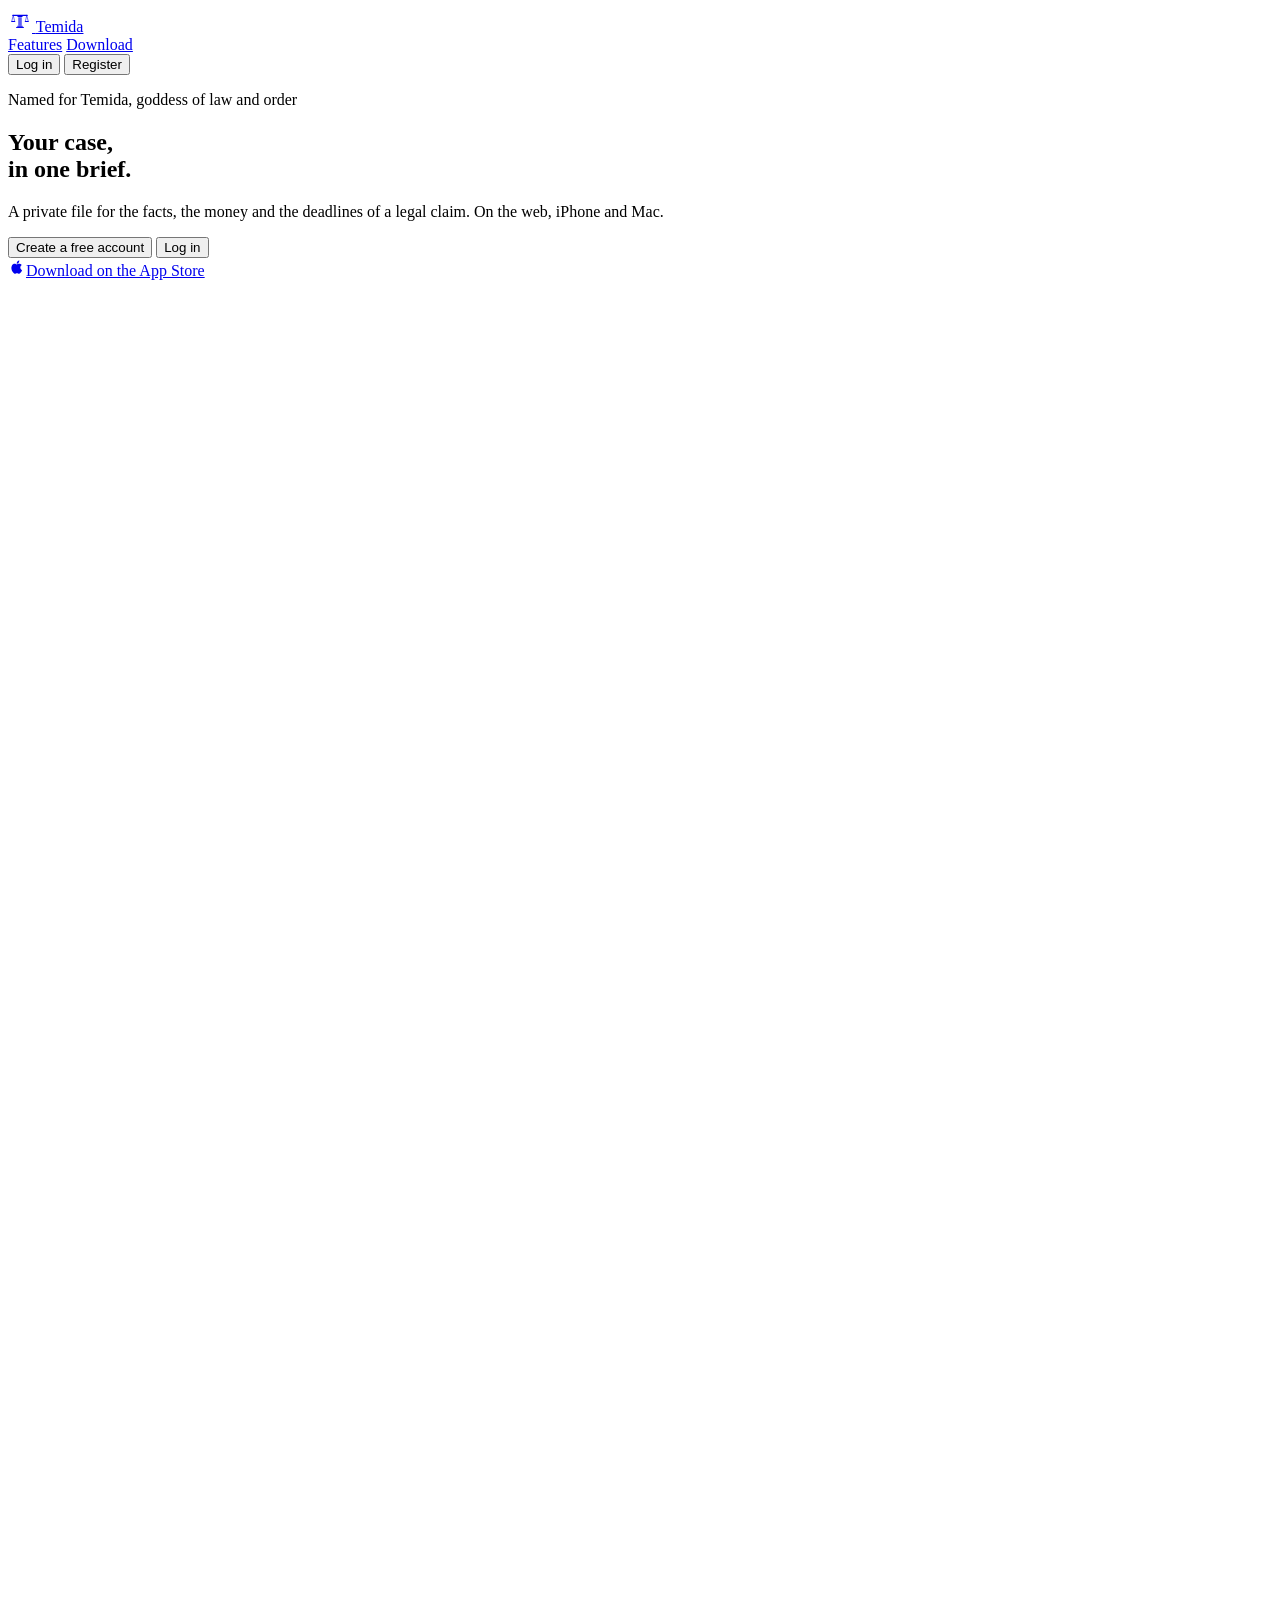
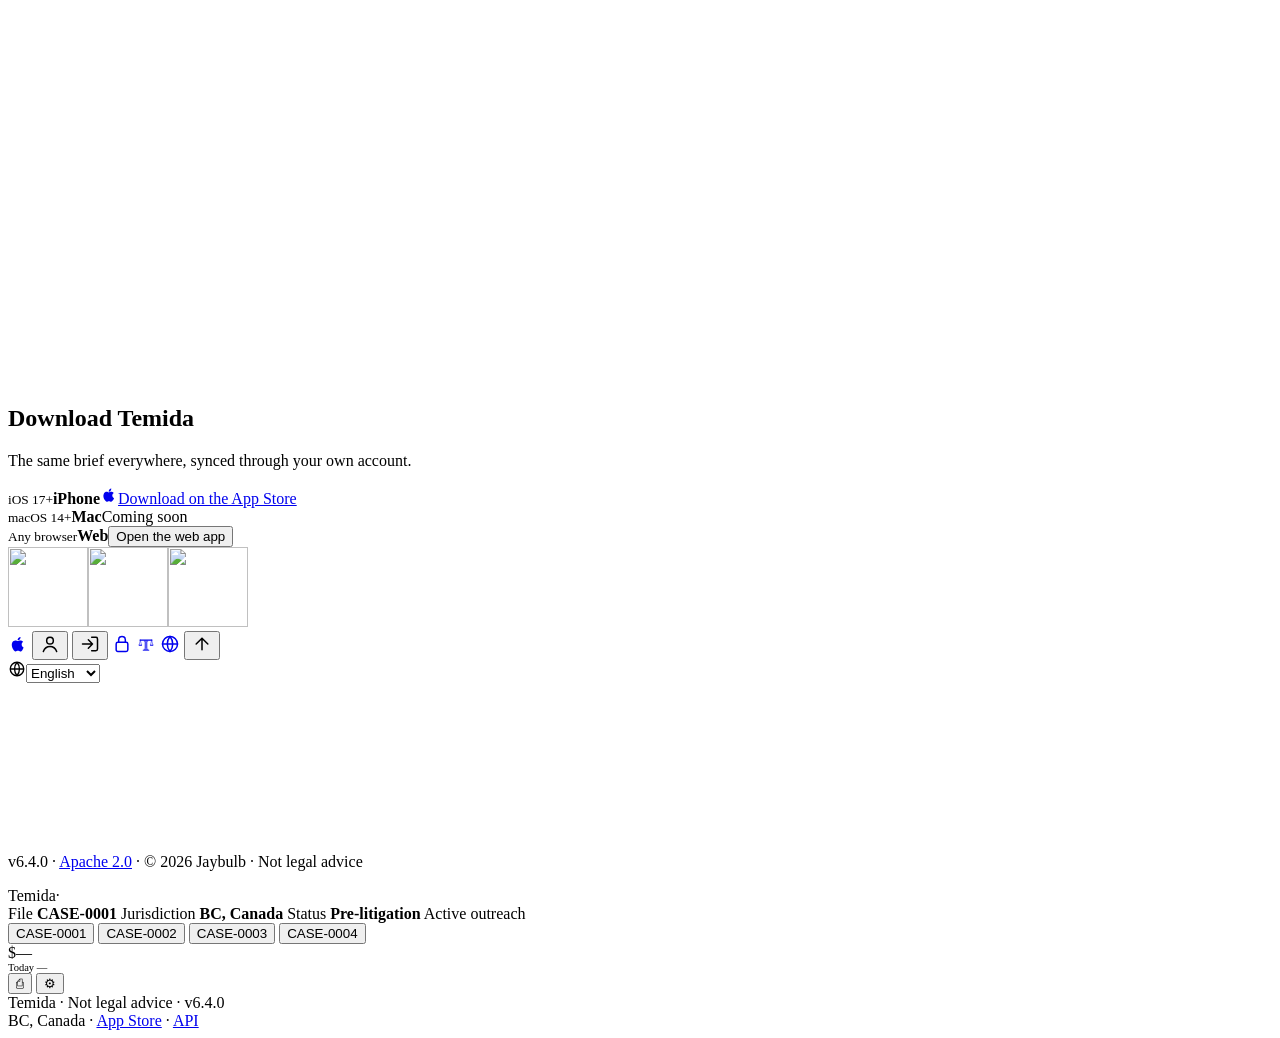
==== web/index.html @ ba4ac6e7 "v11: search the open case on web, iPhone and Mac Co-Authored-By: Claude Opus 5.5 <noreply@anthropic." ====
<!DOCTYPE html>
<html lang="en">
<head>
<script>document.documentElement.classList.add('js')</script>
<meta charset="UTF-8">
<base href="/">
<meta name="viewport" content="width=device-width, initial-scale=1.0, viewport-fit=cover">
  <meta name="apple-itunes-app" content="app-id=6787857503">
<title>Temida, your case in order</title>
<meta name="description" content="Build and defend legal cases with clarity. Track evidence, deadlines, damages, and strategy in one place.">
<link rel="stylesheet" href="tokens.css?v=4">
<link rel="stylesheet" href="style.css?v=83">
<link rel="manifest" href="manifest.json">
<link rel="apple-touch-icon" href="icon.svg">
<link rel="icon" type="image/svg+xml" href="favicon.svg">
    <meta property="og:type" content="website">
    <meta property="og:site_name" content="Temida">
    <meta property="og:title" content="Temida, your case in order">
    <meta property="og:description" content="Build and defend legal cases with clarity. Track evidence, deadlines, damages, and strategy in one place.">
    <meta property="og:url" content="https://temida.jaybulb.com">
    <meta property="og:image" content="https://temida.jaybulb.com/og.png">
    <meta name="twitter:card" content="summary_large_image">
    <meta name="twitter:title" content="Temida, your case in order">
    <meta name="twitter:description" content="Build and defend legal cases with clarity. Track evidence, deadlines, damages, and strategy in one place.">
    <meta name="twitter:image" content="https://temida.jaybulb.com/og.png">
  <style>
  @media (prefers-reduced-motion: no-preference) {
    html.js .reveal { opacity: 0; transform: translateY(20px); transition: opacity .6s ease-out, transform .6s ease-out; }
    html.js .reveal.in-view { opacity: 1; transform: translateY(0); }
  }
  </style>
  </head>
<body data-accent="red" data-activecase="rcmp">
<script>document.body.dataset.theme = window.matchMedia('(prefers-color-scheme: light)').matches ? 'white' : 'dark';</script>

<!-- Splash: only for a returning session, so the landing never flashes before the brief. auth.js fades it. -->
<div class="splash" id="splash" hidden aria-hidden="true"><div class="splash-mark"></div><span>Temida</span></div>
<script>try { if (localStorage.getItem('spark.session')) document.getElementById('splash').hidden = false; } catch (e) {}</script>


<div class="auth-overlay" id="authOverlay">

  <header class="lp-nav" aria-label="Site">
    <a class="lp-logo" href="./" aria-label="Temida home">
      <svg class="lp-mark" viewBox="0 0 1024 1024" width="24" height="24" aria-hidden="true" color="var(--accent)"><g fill="none" stroke="currentColor" stroke-linecap="round" stroke-linejoin="round"><path stroke-width="56" d="M208 312H816"/><path stroke-width="24" d="M222 312L164 556M222 312L280 556M802 312L744 556M802 312L860 556"/></g><g fill="currentColor"><path d="M404 340H620V384H404Z"/><path d="M448 392H490V752H448Z"/><path d="M491 392H533V752H491Z" opacity="0"/><path d="M500 392H524V752H500Z"/><path d="M534 392H576V752H534Z"/><path d="M396 760H628V800H396Z"/><path d="M348 808H676V852H348Z"/><path d="M128 552H316L290 598H154Z"/><path d="M708 552H896L870 598H734Z"/></g></svg>
      <span>Temida</span>
    </a>
    <nav class="lp-links">
      <a href="#features">Features</a>
      <a href="#download">Download</a>
    </nav>
    <div class="lp-nav-cta">
      <button class="lp-btn lp-btn-ghost" type="button" data-auth="login">Log in</button>
      <button class="lp-btn lp-btn-solid" type="button" data-auth="register">Register</button>
    </div>
  </header>

  <main class="lp-main">
  <section class="lp-hero th-hero">
    <div class="lp-hero-bg" aria-hidden="true"></div>
    <div class="lp-hero-copy">
      <p class="th-kicker">Named for Temida, goddess of law and order</p>
      <h1 class="lp-h1">Your case,<br>in one brief.</h1>
      <p class="lp-lead">A private file for the facts, the money and the deadlines of a legal claim. On the web, iPhone and Mac.</p>
      <div class="lp-cta-row">
        <button class="lp-btn lp-btn-solid lp-btn-lg" type="button" data-auth="register">Create a free account</button>
        <button class="lp-btn lp-btn-ghost lp-btn-lg" type="button" data-auth="login">Log in</button>
      </div>
      <a class="lp-appstore th-badge" href="https://apps.apple.com/app/id6787857503" target="_blank" rel="noopener"><svg width="18" height="18" viewBox="0 0 24 24" aria-hidden="true"><path id="apl" fill="currentColor" d="M16.37 12.74c-.02-2.2 1.8-3.26 1.88-3.31-1.02-1.5-2.62-1.7-3.19-1.72-1.36-.14-2.65.8-3.34.8-.69 0-1.75-.78-2.88-.76-1.48.02-2.85.86-3.61 2.19-1.54 2.67-.39 6.62 1.11 8.79.73 1.06 1.61 2.25 2.75 2.21 1.1-.04 1.52-.71 2.86-.71 1.33 0 1.71.71 2.88.69 1.19-.02 1.94-1.08 2.67-2.15.84-1.23 1.19-2.42 1.21-2.48-.03-.01-2.32-.89-2.34-3.55zM14.18 6.27c.61-.74 1.02-1.76.91-2.78-.88.04-1.94.59-2.57 1.32-.56.65-1.06 1.69-.93 2.69.98.08 1.98-.5 2.59-1.23z"/></svg><span>Download on the App Store</span></a>
    </div>
    <figure class="th-art"><svg viewBox="0 0 2502 2403" role="img" aria-label="Temida, blindfolded, holding the scales and a sword. A 19th-century wood engraving."><use href="temida.svg#art"/></svg></figure>
  </section>

  <section class="lp-section" id="features">
    <div class="lp-sec-head"><h2>Features</h2></div>
    <div class="lp-cards">
      <article class="lp-card"><div class="lp-card-no"><svg class="th-tab-ic" viewBox="0 0 24 24" aria-hidden="true"><path d="M6 3h8l4 4v14H6zM14 3v4h4M9 12h6M9 16h6"/></svg>Case</div><h3>Everything, in order</h3><p>Facts, witnesses, grounds and a journal, in the order you work them.</p></article>
      <article class="lp-card"><div class="lp-card-no"><svg class="th-tab-ic" viewBox="0 0 24 24" aria-hidden="true"><path d="M4 6l1.5 1.5L8 5M4 12l1.5 1.5L8 11M4 18l1.5 1.5L8 17M11 6h9M11 12h9M11 18h9"/></svg>Tasks</div><h3>The next step</h3><p>Open steps first. Send any one to Reminders or Calendar.</p></article>
      <article class="lp-card"><div class="lp-card-no"><svg class="th-tab-ic" viewBox="0 0 24 24" aria-hidden="true"><path d="M5 20V12M12 20V5M19 20v-5M3 20h18"/></svg>Money</div><h3>Your range</h3><p>Low, likely and high, before anyone asks you for a number.</p></article>
      <article class="lp-card"><div class="lp-card-no"><svg class="th-tab-ic" viewBox="0 0 24 24" aria-hidden="true"><path d="M3 7V19h18V9h-9l-2-2zM3 7h7"/></svg>Files</div><h3>Paper, kept</h3><p>Log every letter, notice and receipt, and where the original lives.</p></article>
      <article class="lp-card"><div class="lp-card-no"><svg class="th-tab-ic" viewBox="0 0 24 24" aria-hidden="true"><path d="M7 11V8a5 5 0 0 1 10 0v3M5 11h14v10H5zM12 15v2"/></svg>Private</div><h3>Yours alone</h3><p>Every brief is scoped to your account. No ads, no trackers.</p></article>
    </div>
  </section>

  <section class="th-plats th-dark" id="download">
    <h2>Download Temida</h2>
    <p>The same brief everywhere, synced through your own account.</p>
    <div class="th-plat-row">
      <div><small>iOS 17+</small><b>iPhone</b><a class="lp-appstore th-badge" href="https://apps.apple.com/app/id6787857503" target="_blank" rel="noopener"><svg width="18" height="18" viewBox="0 0 24 24" aria-hidden="true"><use href="#apl"/></svg><span>Download on the App Store</span></a></div>
      <div><small>macOS 14+</small><b>Mac</b><span class="lp-btn lp-btn-ghost">Coming soon</span></div>
      <div><small>Any browser</small><b>Web</b><button class="lp-btn lp-btn-solid" type="button" data-auth="login">Open the web app</button></div>
    </div>
  </section>

  </main>

  <footer class="lp-foot th-foot" aria-label="Site">
    <div class="th-tiles" aria-hidden="true"><img src="th-head.webp" alt="" width="80" height="80" loading="lazy"><img src="th-scales.webp" alt="" width="80" height="80" loading="lazy"><img src="th-sword.webp" alt="" width="80" height="80" loading="lazy"></div>
    <nav class="th-icons" aria-label="Footer">
      <a href="https://apps.apple.com/app/id6787857503" target="_blank" rel="noopener" title="iPhone app" aria-label="iPhone app"><svg width="20" height="20" viewBox="0 0 24 24" aria-hidden="true"><path fill="currentColor" d="M16.37 12.74c-.02-2.2 1.8-3.26 1.88-3.31-1.02-1.5-2.62-1.7-3.19-1.72-1.36-.14-2.65.8-3.34.8-.69 0-1.75-.78-2.88-.76-1.48.02-2.85.86-3.61 2.19-1.54 2.67-.39 6.62 1.11 8.79.73 1.06 1.61 2.25 2.75 2.21 1.1-.04 1.52-.71 2.86-.71 1.33 0 1.71.71 2.88.69 1.19-.02 1.94-1.08 2.67-2.15.84-1.23 1.19-2.42 1.21-2.48-.03-.01-2.32-.89-2.34-3.55zM14.18 6.27c.61-.74 1.02-1.76.91-2.78-.88.04-1.94.59-2.57 1.32-.56.65-1.06 1.69-.93 2.69.98.08 1.98-.5 2.59-1.23z"/></svg></a>
      <button type="button" data-auth="register" title="Create an account" aria-label="Create an account"><svg width="20" height="20" viewBox="0 0 24 24" fill="none" stroke="currentColor" stroke-width="1.8" stroke-linecap="round" stroke-linejoin="round" aria-hidden="true"><circle cx="12" cy="8" r="4"/><path d="M4 21c1.5-4 4.5-6 8-6s6.5 2 8 6"/></svg></button>
      <button type="button" data-auth="login" title="Log in" aria-label="Log in"><svg width="20" height="20" viewBox="0 0 24 24" fill="none" stroke="currentColor" stroke-width="1.8" stroke-linecap="round" stroke-linejoin="round" aria-hidden="true"><path d="M10 17l5-5-5-5M15 12H3M14 4h5a2 2 0 0 1 2 2v12a2 2 0 0 1-2 2h-5"/></svg></button>
      <a href="privacy.html" title="Privacy" aria-label="Privacy"><svg width="20" height="20" viewBox="0 0 24 24" fill="none" stroke="currentColor" stroke-width="1.8" stroke-linecap="round" stroke-linejoin="round" aria-hidden="true"><rect x="5" y="10" width="14" height="11" rx="2"/><path d="M8 10V7a4 4 0 0 1 8 0v3"/></svg></a>
      <a href="brand/" title="Brand kit" aria-label="Brand kit"><svg viewBox="0 0 1024 1024" width="20" height="20" aria-hidden="true"><g fill="none" stroke="currentColor" stroke-linecap="round" stroke-linejoin="round"><path stroke-width="56" d="M208 312H816"/><path stroke-width="24" d="M222 312L164 556M222 312L280 556M802 312L744 556M802 312L860 556"/></g><g fill="currentColor"><path d="M404 340H620V384H404Z"/><path d="M448 392H490V752H448Z"/><path d="M491 392H533V752H491Z" opacity="0"/><path d="M500 392H524V752H500Z"/><path d="M534 392H576V752H534Z"/><path d="M396 760H628V800H396Z"/><path d="M348 808H676V852H348Z"/><path d="M128 552H316L290 598H154Z"/><path d="M708 552H896L870 598H734Z"/></g></svg></a>
      <a href="https://jaybulb.com" title="Portfolio" aria-label="Portfolio"><svg width="20" height="20" viewBox="0 0 24 24" fill="none" stroke="currentColor" stroke-width="1.8" stroke-linecap="round" stroke-linejoin="round" aria-hidden="true"><circle cx="12" cy="12" r="9"/><path d="M3 12h18M12 3a14 14 0 0 1 0 18M12 3a14 14 0 0 0 0 18"/></svg></a>
      <button type="button" title="Back to top" aria-label="Back to top" onclick="document.getElementById('authOverlay').scrollTo({ top: 0, behavior: 'smooth' })"><svg width="20" height="20" viewBox="0 0 24 24" fill="none" stroke="currentColor" stroke-width="1.8" stroke-linecap="round" stroke-linejoin="round" aria-hidden="true"><path d="M12 19V5M5 12l7-7 7 7"/></svg></button>
    </nav>
    <label class="th-lang"><svg width="18" height="18" viewBox="0 0 24 24" fill="none" stroke="currentColor" stroke-width="1.8" aria-hidden="true"><circle cx="12" cy="12" r="9"/><path d="M3 12h18M12 3a14 14 0 0 1 0 18M12 3a14 14 0 0 0 0 18"/></svg><select id="lang" aria-label="Language" title="Language"><option value="en">English</option><option value="fr">Français</option><option value="es">Español</option><option value="zh-Hans">简体中文</option><option value="zh-Hant">繁體中文</option><option value="pa">ਪੰਜਾਬੀ</option></select></label>
    <div class="lp-foot-band" aria-hidden="true"><canvas class="lp-foot-shader"></canvas></div>
    <p class="th-fine">v6.4.0 &middot; <a href="https://www.apache.org/licenses/LICENSE-2.0" target="_blank" rel="noopener">Apache 2.0</a> &middot; &copy; 2026 Jaybulb &middot; Not legal advice</p>
  </footer>
  <script src="footer-shader.js?v=2" defer></script>
  <script src="i18n.js?v=13" defer></script>
<script>
// Hero parallax: the background drifts at 40% of scroll, the copy at 15% and fades out.
// The landing scrolls inside #authOverlay, not the window. Off under reduced motion.
(function () {
  var box = document.getElementById('authOverlay'), hero = document.querySelector('.lp-hero');
  if (!box || !hero || matchMedia('(prefers-reduced-motion: reduce)').matches) return;
  var ticking = false;
  box.addEventListener('scroll', function () {
    if (ticking) return; ticking = true;
    requestAnimationFrame(function () { hero.style.setProperty('--sy', Math.min(box.scrollTop, 900)); ticking = false; });
  }, { passive: true });
})();
</script>


  <!-- Sign-in / registration modal -->
  <div class="auth-modal" id="authModal" hidden>
    <div class="auth-card" role="dialog" aria-modal="true" aria-labelledby="authTitle">
      <button class="auth-close" id="authModalClose" type="button" aria-label="Close">&#x2715;</button>
      <div class="auth-title" id="authTitle">Sign in</div>
      <div class="auth-sub" id="authSub">or create a free account</div>
      <div id="authStep1">
        <form id="authFormEmail">
          <input class="auth-input" id="authEmail" type="email" placeholder="Email" autocomplete="email">
          <button class="auth-btn" type="submit">Continue</button>
          <div class="auth-err" id="authErrEmail"></div>
        </form>
        <div class="auth-err" id="authErrOauth"></div>
      </div>
      <div id="authStep2" style="display:none">
        <div class="auth-who">
          <div class="auth-avatar">&middot;</div>
          <div class="auth-confirmed" id="authConfirmedEmail"></div>
        </div>
        <form id="authFormPass">
          <input class="auth-input" id="authPassword" type="password" placeholder="Password" autocomplete="current-password">
          <button class="auth-btn" type="submit">Sign in</button>
          <button class="auth-btn auth-btn-alt" id="authSignup" type="button">Create account</button>
          <button class="auth-back" id="authForgot" type="button">Forgot password?</button>
          <div class="auth-err" id="authErrPass"></div>
        </form>
        <button class="auth-back" id="authBack" type="button">Back</button>
      </div>
      <div class="auth-footer">Your briefs are visible only to you.</div>
    </div>
  </div>
</div>

<!-- New-user empty state: shown when the signed-in user has no briefs yet -->
<div id="emptyState" data-app inert role="region" aria-labelledby="esT" style="display:none;margin:16px;padding:20px;border:1px solid var(--rule);border-radius:var(--radius-lg);text-align:center">
  <div id="esT" style="font-weight:600;margin-bottom:6px">No briefs yet</div>
  <div style="color:var(--muted,#888);font-size:14px;margin-bottom:12px">Your account is private. You start with a clean slate.</div>
  <input class="auth-input" id="firstBriefTitle" placeholder="Brief title (e.g. Smith v. Acme)" style="max-width:320px;margin:0 auto 8px">
  <div><button class="auth-btn" id="firstBriefBtn" type="button" style="max-width:200px">Start a brief</button></div>
  <div class="auth-err" id="firstBriefErr"></div>
</div>

<!-- Tweaks panel (Shift+T to open) -->
<div class="tw-panel" id="twPanel" role="region" aria-label="Tweaks" hidden>
  <div class="tw-head">
    <div class="tw-title">Tweaks</div>
    <button class="tw-close" id="twClose" aria-label="Close">&#x2715;</button>
  </div>
  <div class="tw-body">
    <div class="tw-sec">
      <div class="tw-lbl">Theme</div>
      <div class="tw-seg" data-key="theme">
        <button data-v="auto">Auto</button>
        <button data-v="dark">Dark</button>
        <button data-v="white">White</button>
      </div>
    </div>
    <div class="tw-sec">
      <div class="tw-lbl">Accent</div>
      <div class="tw-swatches" data-key="accent">
        <button data-v="red"   style="background:#d24a3a" title="Red"></button>
        <button data-v="amber" style="background:#d18a3a" title="Amber"></button>
        <button data-v="ink"   style="background:#c9c2b1" title="Ink"></button>
      </div>
    </div>
    <div class="tw-sec">
      <div class="tw-lbl">Hero scale <span id="twHeroVal" class="tw-val">1.0&times;</span></div>
      <input type="range" class="tw-slider" id="twHero" aria-label="Hero scale" min="60" max="140" step="5" value="100">
    </div>
    <div class="tw-sec">
      <div class="tw-lbl">Density</div>
      <div class="tw-seg" data-key="density">
        <button data-v="comfortable">Comfortable</button>
        <button data-v="compact">Compact</button>
      </div>
    </div>
    <div class="tw-sec">
      <div class="tw-lbl">Witness annotations</div>
      <label class="tw-toggle"><input type="checkbox" id="twAnnot" aria-label="Witness annotations" checked><span></span></label>
    </div>
    <div class="tw-sec">
      <div class="tw-lbl">Decay curve</div>
      <label class="tw-toggle"><input type="checkbox" id="twDecay" aria-label="Decay curve" checked><span></span></label>
    </div>
  </div>
</div>

<!-- Sticky strip -->
<div class="strip" data-app inert role="region" aria-label="Temida">
  <div class="brand">Temida<span style="color:var(--muted)">&#xB7;</span></div>
  <div class="meta">
    <span>File <b id="stripFile">CASE-0001</b></span>
    <span>Jurisdiction <b>BC, Canada</b></span>
    <span>Status <b>Pre-litigation</b></span>
    <span class="pulse">Active outreach</span>
  </div>
  <div class="case-switcher">
    <button class="cs-btn active" data-case="rcmp" onclick="setActiveCase('rcmp')">CASE-0001</button>
    <button class="cs-btn" data-case="family" onclick="setActiveCase('family')">CASE-0002</button>
    <button class="cs-btn" data-case="muni" onclick="setActiveCase('muni')">CASE-0003</button>
    <button class="cs-btn" data-case="bylaw" onclick="setActiveCase('bylaw')">CASE-0004</button>
  </div>
  <div class="strip-pill case-rcmp" id="stripPill" title="Live settlement projection">
    <span id="pillVal">$&mdash;</span>
    <svg id="pillSpark" width="36" height="12" viewBox="0 0 36 12" style="vertical-align:middle;margin-left:6px"><polyline fill="none" stroke="currentColor" stroke-width="1.4" points=""/></svg>
  </div>
  <div style="font-family:var(--sans);font-size:10.5px;color:var(--muted)">Today <span style="color:var(--ink)" id="todayStr">&mdash;</span></div>
  <button class="strip-btn print-btn" onclick="window.print()" title="Print" aria-label="Print">&#9113;</button>
  <button class="strip-btn" id="tweaksBtn" title="Shift+T" aria-label="Tweaks">&#9881;</button>
</div>

<div class="page" data-app inert>

<!-- Hero -->
<header class="hero">
</header>

<main>
</main>

<footer>
  <div>Temida &middot; <span>Not legal advice</span> &middot; v6.4.0</div>
  <div><span>BC, Canada</span> &middot; <a href="https://apps.apple.com/app/id6787857503" target="_blank" rel="noopener">App Store</a> &middot; <a href="https://github.com/nulljosh/temida/blob/main/docs/API.md" target="_blank" rel="noopener">API</a></div>
</footer>

</div>

<script src="spark-client.js"></script>
<script src="auth.js?v=59"></script>
<script>
if ('serviceWorker' in navigator) {
  navigator.serviceWorker.register('sw.js');
}
</script>
<script>
(function(){
  if (!('IntersectionObserver' in window)) return;
  document.querySelectorAll('.lp-section, .lp-final').forEach(function(el){ el.classList.add('reveal'); });
  var io = new IntersectionObserver(function(entries){
    entries.forEach(function(e){ if (e.isIntersecting) { e.target.classList.add('in-view'); io.unobserve(e.target); } });
  }, { threshold: 0.15 });
  document.querySelectorAll('.reveal').forEach(function(el){ io.observe(el); });

})();
</script>
</body>
</html>
---- web/tokens.css ----
@import url('https://jaybulb.com/tokens.css');

/* Brand serif for headlines (scripts/gen_font.py). Interface text stays on the system font. */
@font-face { font-family: "Temida Serif"; src: url("fonts/TemidaSerif-Regular.woff2") format("woff2"); font-weight: 400; font-display: swap; }
@font-face { font-family: "Temida Serif"; src: url("fonts/TemidaSerif-Semibold.woff2") format("woff2"); font-weight: 600; font-display: swap; }
:root { --font-display: "Temida Serif", "New York", ui-serif, Georgia, serif; }
---- web/style.css ----
*, *::before, *::after { box-sizing: border-box; }
html, body { margin: 0; padding: 0; min-height: 100vh; -webkit-text-size-adjust: 100%; }
/* Surfaces, text and type come from tokens.css — the shared house tokens served from
   jaybulb.com/tokens.css and consumed the same way by spark, wiretext and curvely.
   Everything below is an alias onto those, plus the status colours that carry litigation
   meaning (danger/warn/good) and have no house equivalent. Never hardcode a surface,
   text or border colour past this block.

   ponytail: the aliases sit on `body`, not `:root`. A var() alias resolves against the
   element it is declared on, and tokens.css publishes its dark palette at
   [data-theme="dark"] — which is the attribute this app sets on <body>. Hoisting these
   to :root would resolve them against html, silently pinning the whole app to the light
   palette in dark mode. */
body {
  --ink: var(--text);
  --paper: var(--bg2);
  --paper-2: color-mix(in srgb, var(--bg2) 94%, var(--text));
  --rule: var(--border);
  --rule-strong: color-mix(in srgb, var(--text) 18%, transparent);
  --mid: var(--text2);
  --muted: var(--text3);
  --sans: var(--font-body);
  --danger: #e25d4c;
  --danger-soft: rgba(226,93,76,0.14);
  --warn: #d18a3a;
  --warn-soft: rgba(209,138,58,0.14);
  --good: #3aa674;
  --good-soft: rgba(58,166,116,0.14);
  --info: var(--accent);
  --info-soft: color-mix(in srgb, var(--accent) 14%, transparent);
  --grade-a: var(--good);
  --grade-b: var(--info);
  --grade-c: var(--warn);
  --grade-d: var(--danger);
}
/* Light mode gets its surfaces from tokens.css automatically; only the status colours
   need deepening for contrast on white. */
body[data-theme="white"] {
  --danger: #b03220;
  --danger-soft: rgba(176,50,32,0.10);
  --warn: #976316;
  --warn-soft: rgba(151,99,22,0.10);
  --good: #1f6e46;
  --good-soft: rgba(31,110,70,0.10);
}
body[data-accent="amber"] { --danger: #d18a3a; --danger-soft: rgba(209,138,58,0.14); }
body[data-accent="ink"]   { --danger: #c9c2b1; --danger-soft: rgba(201,194,177,0.10); }
body[data-theme="white"][data-accent="amber"] { --danger: #976316; --danger-soft: rgba(151,99,22,0.10); }
body[data-theme="white"][data-accent="ink"]   { --danger: #2a200f; --danger-soft: rgba(42,32,15,0.08); }
body {
  background: var(--bg);
  color: var(--ink);
  font-family: var(--sans);
  font-variant-numeric: tabular-nums;
  -webkit-font-smoothing: antialiased;
  transition: background 0.25s, color 0.25s;
}
::selection { background: var(--danger); color: var(--bg); }

/* Auth overlay */
.auth-overlay {
  position: fixed; inset: 0; z-index: 200;
  background: var(--bg);
  overflow-y: auto; overflow-x: hidden; scroll-behavior: smooth;
  -webkit-overflow-scrolling: touch;
  transition: opacity 0.3s;
}
/* visibility drops it from the tab order and the accessibility tree once it has faded */
.auth-overlay.hidden { opacity: 0; pointer-events: none; visibility: hidden; transition: opacity 0.3s, visibility 0s 0.3s; }
/* Signed in: the landing is still in the DOM behind the app, so stop its
   background animations rather than paying for them forever. */
.auth-overlay.hidden * { animation-play-state: paused; }
.auth-card {
  width: 320px;
  padding: 36px 32px;
  border: 1px solid var(--rule-strong);
  border-radius: var(--radius-md);
  background: var(--paper);
}
.auth-title { font-family: var(--sans); font-size: 24px; font-weight: 700; letter-spacing: -0.03em; margin-bottom: 4px; }
.auth-sub { font-family: var(--sans); font-size: 11px; color: var(--muted); letter-spacing: 0.06em; margin-bottom: 24px; }
.auth-input {
  width: 100%; padding: 10px 12px;
  background: var(--paper-2); border: 1px solid var(--rule-strong); border-radius: var(--radius-sm);
  font-family: var(--sans); font-size: 13px; color: var(--ink);
  margin-bottom: 10px; outline: none;
  transition: border-color 0.15s;
}
.auth-input:focus { border-color: var(--ink); }
.auth-btn {
  width: 100%; padding: 11px;
  background: var(--ink); color: var(--bg);
  border: none; border-radius: var(--radius-sm);
  font-family: var(--sans); font-size: 12px; font-weight: 600;
  letter-spacing: 0.1em; text-transform: uppercase;
  cursor: pointer; transition: opacity 0.15s;
}
.auth-btn:hover { opacity: 0.88; }
.auth-err { font-family: var(--sans); font-size: 11px; color: var(--danger); margin-top: 8px; }
.auth-who { display:flex; align-items:center; gap:12px; margin-bottom:18px; padding:12px; background:var(--paper-2); border:1px solid var(--rule-strong); border-radius:var(--radius-sm); }
.auth-avatar { width:36px; height:36px; border-radius:50%; background:var(--ink); color:var(--bg); display:flex; align-items:center; justify-content:center; font-family:var(--sans); font-size:15px; font-weight:700; flex-shrink:0; }
.auth-confirmed { font-family:var(--sans); font-size:12px; color:var(--mid); }
.auth-back { background:none; border:none; font-family:var(--sans); font-size:11px; color:var(--muted); cursor:pointer; margin-top:12px; padding:0; text-decoration:underline; letter-spacing:0.04em; }
.auth-back:hover { color:var(--ink); }
.auth-footer { font-family: var(--sans); font-size: 10px; color: var(--muted); margin-top: 24px; letter-spacing: 0.06em; }

/* Type primitives */
.eyebrow { font-family: var(--sans); font-size: 10px; letter-spacing: 0.18em; text-transform: uppercase; color: var(--muted); }
.tnum { font-variant-numeric: tabular-nums; }

/* Sticky strip */
.strip {
  position: sticky; top: 0; z-index: 50;
  display: grid; grid-template-columns: auto 1fr auto auto auto auto;
  align-items: center; gap: 18px;
  padding: 12px 22px;
  background: color-mix(in oklab, var(--bg) 86%, transparent);
  backdrop-filter: blur(14px) saturate(140%);
  -webkit-backdrop-filter: blur(14px) saturate(140%);
  border-bottom: 1px solid var(--rule);
  font-family: var(--sans); font-size: 11px; color: var(--mid);
  letter-spacing: 0.02em;
}
.strip .brand {
  font-family: var(--sans); font-weight: 700; font-size: 14px;
  color: var(--ink); letter-spacing: -0.02em;
  padding-right: 14px; border-right: 1px solid var(--rule);
  text-transform: lowercase;
}
.strip .meta { display: flex; gap: 18px; flex-wrap: wrap; color: var(--muted); }
.strip .meta b { color: var(--ink); font-weight: 500; }
.strip .pulse { display: inline-flex; align-items: center; gap: 7px; color: var(--danger); }
.strip .pulse::before {
  content: ''; width: 7px; height: 7px; border-radius: 50%;
  background: var(--danger); box-shadow: 0 0 0 4px var(--danger-soft);
  animation: pulse 1.8s ease-in-out infinite;
}
@keyframes pulse {
  0%, 100% { box-shadow: 0 0 0 4px var(--danger-soft); }
  50%       { box-shadow: 0 0 0 8px transparent; }
}
.strip-btn {
  background: none; border: 1px solid var(--rule-strong); border-radius: var(--radius-pill);
  padding: 5px 12px; font-family: var(--sans); font-size: 10px; color: var(--mid);
  cursor: pointer; letter-spacing: 0.08em; text-transform: uppercase;
  transition: all 0.15s;
}
.strip-btn:hover { color: var(--ink); border-color: var(--ink); }
.strip-pill {
  display: inline-flex; align-items: center; gap: 6px;
  font-family: var(--sans); font-size: 11px;
  padding: 4px 10px; border-radius: var(--radius-pill);
  background: var(--danger-soft); color: var(--danger);
  letter-spacing: 0.04em;
  border: 1px solid color-mix(in oklab, var(--danger) 30%, transparent);
  font-weight: 600;
}

/* Page layout */
.page { max-width: 1180px; margin: 0 auto; padding: 0 32px 120px; }

/* Hero */
.hero { padding: 56px 0 32px; }
.hero-marks {
  display: flex; justify-content: space-between; align-items: baseline;
  margin-bottom: 36px; border-bottom: 1px solid var(--rule); padding-bottom: 14px;
}
.hero-marks .l { font-family: var(--sans); font-size: 10.5px; letter-spacing: 0.16em; text-transform: uppercase; color: var(--muted); }
.hero-marks .r { font-family: var(--sans); font-size: 10.5px; color: var(--mid); }
.hero-title {
  font-family: var(--sans); font-size: clamp(40px, 8vw, 92px); font-weight: 700;
  line-height: 0.95; letter-spacing: -0.04em; margin: 0 0 18px;
}
.hero-title .v {
  font-weight: 400; color: var(--mid); display: inline-block;
  margin: 0 0.06em; font-size: 0.55em; letter-spacing: -0.02em; vertical-align: 0.18em;
}
.hero-sub {
  font-family: var(--sans); font-weight: 400; font-size: clamp(15px, 1.7vw, 18px);
  color: var(--mid); max-width: 60ch; line-height: 1.55; margin: 0 0 36px; letter-spacing: -0.005em;
}

/* Case clock */
.clock { margin: 18px 0 36px; padding: 22px 0 6px; border-top: 1px solid var(--rule); border-bottom: 1px solid var(--rule); }
.clock-hd { display: flex; justify-content: space-between; align-items: baseline; margin-bottom: 18px; }
.clock-hd .lbl { font-family: var(--sans); font-size: 10px; letter-spacing: 0.18em; text-transform: uppercase; color: var(--danger); }
.clock-hd .days { font-family: var(--sans); font-weight: 700; font-size: 30px; letter-spacing: -0.04em; color: var(--danger); line-height: 1; }
.clock-now-row { position: relative; height: 38px; margin-bottom: 6px; }
.clock-now-label {
  position: absolute; display: flex; flex-direction: column; align-items: center; gap: 2px;
  transform: translateX(-50%); white-space: nowrap; text-align: center;
}
.clock-now-label .what { font-family: var(--sans); font-size: 10px; color: var(--danger); font-weight: 600; letter-spacing: 0.18em; text-transform: uppercase; }
.clock-now-label .when { font-family: var(--sans); font-size: 10.5px; color: var(--danger); letter-spacing: 0.04em; }
.clock-now-label::after { content: ''; position: absolute; bottom: -6px; width: 1px; height: 6px; background: var(--danger); }
.clock-track { position: relative; height: 96px; overflow: visible; }
.clock-decay-svg { position: absolute; inset: 0 0 14px 0; width: 100%; height: calc(100% - 14px); z-index: 1; pointer-events: none; }
.clock-line { position: absolute; bottom: 8px; left: 0; right: 0; height: 1px; background: var(--rule-strong); z-index: 2; }
.clock-segment { position: absolute; bottom: 8px; height: 1px; z-index: 3; }
.clock-segment.expired { background: var(--warn); height: 2px; bottom: 7.5px; }
.clock-segment.runway  { background: var(--danger); height: 2px; bottom: 7.5px; opacity: 0.55; }
.clock-tick { position: absolute; bottom: 4px; display: flex; flex-direction: column; align-items: center; z-index: 4; }
.clock-tick .dot { width: 9px; height: 9px; border-radius: 50%; border: 2px solid var(--bg); background: var(--mid); }
.clock-tick.t-expired .dot { background: var(--warn); }
.clock-tick.t-now .dot { background: var(--danger); box-shadow: 0 0 0 4px var(--danger-soft); width: 13px; height: 13px; }
.clock-tick.t-now { bottom: 2px; }
.clock-tick .stem { position: absolute; bottom: 16px; width: 1px; background: var(--danger); opacity: 0.45; z-index: 3; }
.clock-labels { position: relative; margin-top: 10px; height: 32px; }
.clock-label { position: absolute; display: flex; flex-direction: column; gap: 2px; white-space: nowrap; }
.clock-label .when { font-family: var(--sans); font-size: 10px; color: var(--muted); letter-spacing: 0.06em; }
.clock-label .what { font-family: var(--sans); font-size: 10px; color: var(--mid); text-transform: uppercase; letter-spacing: 0.1em; }
.clock-label.exp .when, .clock-label.exp .what { color: var(--warn); }
.clock-label.left  { left: 0; align-items: flex-start; }
.clock-label.right { right: 0; align-items: flex-end; text-align: right; }
.clock-label.mid   { align-items: flex-start; }
.clock-caption {
  display: flex; justify-content: space-between; align-items: baseline;
  margin-top: 10px; padding-top: 10px; border-top: 1px dashed var(--rule);
  font-family: var(--sans); font-size: 10px; letter-spacing: 0.12em; text-transform: uppercase; color: var(--muted); gap: 12px;
}
.clock-caption b { color: var(--warn); font-weight: 600; }
.clock-cap-key { display: inline-flex; align-items: center; gap: 8px; }
.swatch { display: inline-block; width: 10px; height: 10px; border-radius: 2px; }
.swatch.warn { background: var(--warn); opacity: 0.55; }

/* Tri-stat */
.tristat { display: grid; grid-template-columns: repeat(3, 1fr); border-bottom: 1px solid var(--rule); }
.tristat .col { padding: 22px 18px 22px 0; border-right: 1px solid var(--rule); }
.tristat .col:last-child { border-right: 0; padding-right: 0; }
.tristat .col:not(:first-child) { padding-left: 22px; }
.tristat .lbl { font-family: var(--sans); font-size: 9.5px; letter-spacing: 0.18em; text-transform: uppercase; color: var(--muted); margin-bottom: 8px; }
.tristat .val { font-family: var(--sans); font-weight: 700; font-size: clamp(30px,4.2vw,48px); letter-spacing: -0.045em; line-height: 1; margin-bottom: 6px; }
.tristat .col.likely .val { color: var(--danger); }
.tristat .sub { font-family: var(--sans); font-size: 10.5px; color: var(--mid); }

/* Tabs */
.tabs { display: flex; gap: 32px; margin: 28px 0 0; border-bottom: 1px solid var(--rule); }
.tab-btn {
  background: none; border: none; padding: 14px 0 12px;
  font-family: var(--sans); font-size: 11px; letter-spacing: 0.18em; text-transform: uppercase;
  color: var(--muted); cursor: pointer; position: relative; transition: color 0.15s;
}
.tab-btn:hover { color: var(--mid); }
.tab-btn.active { color: var(--ink); }
.tab-btn.active::after { content: ''; position: absolute; left: 0; right: 0; bottom: -1px; height: 2px; background: var(--ink); }
.tab-btn .n { font-family: var(--sans); font-size: 9px; color: var(--muted); margin-right: 6px; }
.tab-panel { display: block; }
.tab-panel + .tab-panel { margin-top: 48px; padding-top: 32px; border-top: 1px solid var(--rule); }
.tab-panel[data-section]::before { content: attr(data-section); display: block; font-family: var(--sans); font-size: 9.5px; letter-spacing: 0.2em; text-transform: uppercase; color: var(--muted); padding-bottom: 20px; }

/* Section */
.section { margin-top: 56px; }
.section-hd {
  display: flex; align-items: baseline; justify-content: space-between; gap: 16px; margin-bottom: 18px;
}
.section-hd .lbl { font-family: var(--sans); font-size: 11px; letter-spacing: 0.22em; text-transform: uppercase; color: var(--muted); }
.section-hd .lbl b { color: var(--ink); font-weight: 600; }
.section-hd::after { content: ''; flex: 1; height: 1px; background: var(--rule); align-self: center; }
.section-hd .hint { font-family: var(--sans); font-size: 10px; color: var(--muted); }

/* Next action */
.next-action {
  display: grid; grid-template-columns: auto 1fr auto; gap: 20px; align-items: center;
  padding: 18px 22px; margin-top: 24px;
  background: var(--danger-soft); border: 1px solid color-mix(in oklab, var(--danger) 35%, transparent); border-radius: var(--radius-sm);
}
.next-action .na-lbl { font-family: var(--sans); font-size: 10px; letter-spacing: 0.18em; text-transform: uppercase; color: var(--danger); }
.next-action .na-body { display: flex; flex-direction: column; gap: 4px; }
.next-action .na-title { font-family: var(--sans); font-size: 20px; font-weight: 600; letter-spacing: -0.025em; }
.next-action .na-note { font-family: var(--sans); font-size: 11px; color: var(--mid); }
.next-action .na-call {
  font-family: var(--sans); font-size: 14px; font-weight: 500; color: var(--ink);
  text-decoration: none; padding: 10px 16px; border: 1px solid var(--rule-strong); border-radius: var(--radius-sm);
  background: color-mix(in oklab, var(--bg) 60%, transparent); transition: all 0.15s;
}
.next-action .na-call:hover { border-color: var(--ink); }

/* Facts */
.facts { border-top: 1px solid var(--rule); }
.facts .row { display: grid; grid-template-columns: 140px 1fr; gap: 24px; padding: 14px 0; border-bottom: 1px solid var(--rule); align-items: baseline; }
.facts .k { font-family: var(--sans); font-size: 10px; letter-spacing: 0.18em; text-transform: uppercase; color: var(--muted); }
.facts .v { font-family: var(--sans); font-size: 14.5px; font-weight: 500; }
.facts .v em { font-style: italic; color: var(--mid); font-weight: 400; }
.facts .v.danger { color: var(--danger); }

/* Witness */
.witness { border-top: 1px solid var(--rule-strong); padding-top: 20px; }
.witness-hd { display: grid; grid-template-columns: auto 1fr auto; align-items: center; gap: 16px; margin-bottom: 18px; }
.witness-av { width: 44px; height: 44px; border-radius: 50%; background: var(--paper-2); border: 1px solid var(--rule); display: flex; align-items: center; justify-content: center; font-family: var(--sans); font-size: 16px; font-weight: 600; color: var(--ink); }
.witness-name { font-family: var(--sans); font-size: 19px; font-weight: 600; letter-spacing: -0.025em; }
.witness-role { font-family: var(--sans); font-size: 10.5px; color: var(--muted); letter-spacing: 0.06em; margin-top: 2px; }
.witness-stamp { font-family: var(--sans); font-size: 10px; color: var(--good); letter-spacing: 0.1em; text-transform: uppercase; }
.witness-stamp::before { content: '● '; }
.witness-stmt { font-family: var(--sans); font-size: 17px; line-height: 1.5; color: var(--ink); border-left: 2px solid var(--danger); padding: 4px 0 4px 20px; margin-bottom: 18px; font-weight: 400; letter-spacing: -0.005em; }
.witness-stmt::before { content: '"'; color: var(--danger); margin-right: 2px; font-size: 22px; font-weight: 400; }
.witness-stmt::after  { content: '"'; color: var(--danger); margin-left:  2px; font-size: 22px; font-weight: 400; }
.witness-ann { display: flex; flex-direction: column; gap: 10px; }
.witness-ann .a { display: grid; grid-template-columns: 1fr; gap: 4px; padding: 12px 14px; background: var(--paper-2); border-left: 2px solid var(--warn); border-radius: 0 4px 4px 0; }
.witness-ann .a .q { font-family: var(--sans); font-size: 11.5px; color: var(--warn); }
.witness-ann .a .defeats { font-family: var(--sans); font-size: 9.5px; letter-spacing: 0.14em; text-transform: uppercase; color: var(--good); margin-top: 4px; }
.witness-ann .a .defeats em { color: var(--ink); font-style: normal; font-weight: 600; letter-spacing: 0.02em; text-transform: none; font-size: 11.5px; }
.witness-ann .a .n { font-family: var(--sans); font-size: 13px; color: var(--mid); line-height: 1.5; margin-top: 4px; }

/* Grounds accordion */
.grounds { display: flex; flex-direction: column; border-top: 1px solid var(--rule); }
.ground { border-bottom: 1px solid var(--rule); cursor: pointer; transition: background 0.15s; }
.ground:hover { background: color-mix(in oklab, var(--ink) 3%, transparent); }
.ground-hd { display: grid; grid-template-columns: 60px 1fr 140px auto; gap: 18px; align-items: baseline; padding: 20px 0; }
.ground-n { font-family: var(--sans); font-weight: 500; font-size: 18px; color: var(--muted); letter-spacing: 0; line-height: 1; padding-top: 4px; }
.ground.open .ground-n { color: var(--danger); }
.ground-title { font-family: var(--sans); font-weight: 600; font-size: 20px; letter-spacing: -0.025em; line-height: 1.15; }
.ground-sec { font-family: var(--sans); font-size: 10.5px; color: var(--muted); letter-spacing: 0.08em; margin-top: 4px; }
.ground-val { font-family: var(--sans); font-size: 13px; font-weight: 500; text-align: right; }
.ground-grade { font-family: var(--sans); font-size: 10px; font-weight: 600; padding: 4px 8px; border-radius: 2px; border: 1px solid var(--rule-strong); letter-spacing: 0.08em; min-width: 28px; text-align: center; }
.ground-grade.g-A { color: var(--grade-a); border-color: color-mix(in oklab, var(--grade-a) 40%, transparent); background: color-mix(in oklab, var(--grade-a) 10%, transparent); }
.ground-grade.g-B { color: var(--grade-b); border-color: color-mix(in oklab, var(--grade-b) 40%, transparent); background: color-mix(in oklab, var(--grade-b) 10%, transparent); }
.ground-grade.g-C { color: var(--grade-c); border-color: color-mix(in oklab, var(--grade-c) 40%, transparent); background: color-mix(in oklab, var(--grade-c) 10%, transparent); }
.ground-grade.g-D { color: var(--grade-d); border-color: color-mix(in oklab, var(--grade-d) 40%, transparent); background: color-mix(in oklab, var(--grade-d) 10%, transparent); }
.ground-mag { height: 2px; background: var(--rule); margin: 0 0 0 78px; }
.ground-mag-fill { height: 100%; width: 0; transition: width 0.8s cubic-bezier(0.22,1,0.36,1); }
.ground-body { max-height: 0; overflow: hidden; transition: max-height 0.4s cubic-bezier(0.22,1,0.36,1); }
.ground.open .ground-body { max-height: 900px; }
.ground-inner { padding: 18px 0 24px 78px; display: grid; gap: 14px; }
.ground-desc { font-family: var(--sans); font-size: 14.5px; line-height: 1.6; color: var(--ink); max-width: 68ch; font-weight: 400; letter-spacing: -0.003em; }
.ground-cite { font-family: var(--sans); font-size: 11px; color: var(--mid); padding: 10px 14px; background: var(--paper-2); border-left: 2px solid var(--rule-strong); border-radius: 0 4px 4px 0; line-height: 1.6; }
.ground-cite b { color: var(--ink); font-weight: 500; }
.ground-da { display: grid; grid-template-columns: 88px 1fr; gap: 10px; padding: 8px 0; border-top: 1px solid var(--rule); font-size: 12px; line-height: 1.55; }
.ground-da-label { font-family: var(--sans); font-size: 9.5px; letter-spacing: 0.14em; text-transform: uppercase; color: var(--muted); padding-top: 2px; }
.ground-da-text { color: var(--mid); }
.ground-da-counter .ground-da-label { color: var(--good); }
.ground-da-counter .ground-da-text { color: var(--ink); }

/* Journal */
.journal-controls { display: flex; justify-content: space-between; align-items: baseline; margin-bottom: 8px; }
.journal-add { background: none; border: 1px solid var(--rule-strong); border-radius: var(--radius-sm); padding: 6px 14px; font-family: var(--sans); font-size: 10px; letter-spacing: 0.1em; text-transform: uppercase; color: var(--mid); cursor: pointer; transition: all 0.15s; }
.journal-add:hover { color: var(--ink); border-color: var(--ink); }
.journal-form { display: none; padding: 16px 0; border-top: 1px solid var(--rule); }
.journal-form.open { display: grid; gap: 10px; }
.journal-form input[type=date], .journal-form textarea { width: 100%; background: var(--paper-2); border: 1px solid var(--rule); border-radius: var(--radius-sm); padding: 10px 12px; font-family: var(--sans); font-size: 14px; color: var(--ink); resize: vertical; }
.journal-form input[type=date] { font-family: var(--sans); font-size: 12px; }
.journal-form textarea { min-height: 80px; line-height: 1.55; }
.journal-form .row { display: flex; gap: 8px; }
.journal-form .save { padding: 9px 16px; border-radius: var(--radius-sm); border: none; background: var(--ink); color: var(--bg); font-family: var(--sans); font-size: 11px; font-weight: 600; letter-spacing: 0.08em; text-transform: uppercase; cursor: pointer; }
.journal-form .cancel { padding: 9px 14px; border-radius: var(--radius-sm); border: 1px solid var(--rule-strong); background: transparent; color: var(--mid); font-family: var(--sans); font-size: 11px; cursor: pointer; letter-spacing: 0.08em; text-transform: uppercase; }
.journal-list { border-top: 1px solid var(--rule); }
.j-entry { display: grid; grid-template-columns: 130px 1fr; gap: 24px; padding: 16px 0; border-bottom: 1px solid var(--rule); align-items: baseline; }
.j-entry .when { font-family: var(--sans); font-size: 10.5px; color: var(--muted); letter-spacing: 0.06em; }
.j-entry .what { font-family: var(--sans); font-size: 14.5px; line-height: 1.6; color: var(--ink); letter-spacing: -0.003em; }

/* Outcomes */
.scen { padding: 20px 0; border-bottom: 1px solid var(--rule); }
.scen:first-child { border-top: 1px solid var(--rule); }
.scen-row { display: grid; grid-template-columns: 1fr auto; gap: 18px; align-items: baseline; margin-bottom: 12px; }
.scen-name { font-family: var(--sans); font-size: 20px; font-weight: 600; letter-spacing: -0.025em; }
.scen-desc { font-family: var(--sans); font-size: 13px; color: var(--mid); margin-top: 4px; line-height: 1.5; max-width: 56ch; }
.scen-right { text-align: right; }
.scen-amt { font-family: var(--sans); font-size: 16px; font-weight: 500; }
.scen-pct { font-family: var(--sans); font-size: 11px; color: var(--muted); margin-top: 2px; letter-spacing: 0.06em; }
.bar-track { height: 3px; background: var(--rule); overflow: hidden; border-radius: var(--radius-pill); }
.bar-fill { height: 100%; width: 0; border-radius: var(--radius-pill); transition: width 1s cubic-bezier(0.22,1,0.36,1); }

/* Damages stack */
.stack-tot { display: grid; grid-template-columns: 1fr auto; align-items: end; gap: 24px; padding: 24px 0; border-top: 1px solid var(--rule); border-bottom: 1px solid var(--rule); }
.stack-tot .l-lbl { font-family: var(--sans); font-size: 10px; letter-spacing: 0.22em; text-transform: uppercase; color: var(--muted); margin-bottom: 8px; }
.stack-tot .l-val { font-family: var(--sans); font-size: clamp(48px,7vw,84px); font-weight: 700; line-height: 0.95; letter-spacing: -0.055em; color: var(--danger); }
.stack-tot .r { text-align: right; font-family: var(--sans); font-size: 11px; color: var(--mid); }
.stack-tot .r b { color: var(--ink); font-weight: 500; }
.stack-tot .r div { margin-bottom: 4px; }
.stack-toggle { display: flex; margin: 16px 0; border: 1px solid var(--rule-strong); border-radius: var(--radius-sm); width: fit-content; overflow: hidden; }
.stack-toggle button { padding: 8px 18px; background: transparent; border: none; font-family: var(--sans); font-size: 10px; letter-spacing: 0.14em; text-transform: uppercase; color: var(--mid); cursor: pointer; }
.stack-toggle button.active { background: var(--ink); color: var(--bg); }
.stack-rows { border-top: 1px solid var(--rule); }
.stack-row { display: grid; grid-template-columns: 44px 1fr 110px; gap: 16px; padding: 14px 0; border-bottom: 1px solid var(--rule); align-items: center; }
.stack-row:last-child { border-bottom: 0; }
.stack-row .badge { font-family: var(--sans); font-size: 11px; font-weight: 600; padding: 3px 0; border-radius: 2px; border: 1px solid var(--rule-strong); text-align: center; letter-spacing: 0.08em; }
.stack-row .badge.g-A { color: var(--grade-a); border-color: color-mix(in oklab, var(--grade-a) 40%, transparent); background: color-mix(in oklab, var(--grade-a) 12%, transparent); }
.stack-row .badge.g-B { color: var(--grade-b); border-color: color-mix(in oklab, var(--grade-b) 40%, transparent); background: color-mix(in oklab, var(--grade-b) 12%, transparent); }
.stack-row .badge.g-C { color: var(--grade-c); border-color: color-mix(in oklab, var(--grade-c) 40%, transparent); background: color-mix(in oklab, var(--grade-c) 12%, transparent); }
.stack-row .badge.g-D { color: var(--grade-d); border-color: color-mix(in oklab, var(--grade-d) 40%, transparent); background: color-mix(in oklab, var(--grade-d) 12%, transparent); }
.stack-row .mid { display: flex; flex-direction: column; gap: 6px; min-width: 0; }
.stack-row .label { font-family: var(--sans); font-size: 15px; font-weight: 600; letter-spacing: -0.02em; }
.stack-row .sub { font-family: var(--sans); font-size: 10.5px; color: var(--muted); letter-spacing: 0.04em; }
.stack-row .meter { height: 3px; background: var(--rule); overflow: hidden; border-radius: var(--radius-pill); }
.stack-row .meter > div { height: 100%; width: 0; border-radius: var(--radius-pill); transition: width 0.6s cubic-bezier(0.22,1,0.36,1); }
.stack-row .amt { font-family: var(--sans); font-size: 14px; font-weight: 500; text-align: right; }

/* Scale */
.scale-band { padding: 18px 0; border-bottom: 1px solid var(--rule); }
.scale-band:first-child { border-top: 1px solid var(--rule); }
.scale-band-hd { display: flex; justify-content: space-between; align-items: baseline; margin-bottom: 14px; }
.scale-band-hd .lbl { font-family: var(--sans); font-size: 10px; letter-spacing: 0.18em; text-transform: uppercase; color: var(--mid); }
.scale-band-hd .max { font-family: var(--sans); font-size: 10px; color: var(--muted); }
.scale-track { position: relative; height: 56px; }
.scale-track .line { position: absolute; top: 28px; left: 0; right: 0; height: 1px; background: var(--rule-strong); }
.scale-mark { position: absolute; top: 22px; display: flex; flex-direction: column; align-items: center; gap: 5px; transform: translateX(-50%); }
.scale-mark .dot { width: 8px; height: 8px; border-radius: 50%; background: var(--mid); border: 2px solid var(--bg); }
.scale-mark .lbl { font-family: var(--sans); font-size: 10px; color: var(--mid); white-space: nowrap; }
.scale-mark.this .dot { background: var(--danger); box-shadow: 0 0 0 4px var(--danger-soft); width: 12px; height: 12px; }
.scale-mark.this .lbl { color: var(--danger); }
.scale-mark.this::after { content: 'THIS CASE'; position: absolute; bottom: 100%; margin-bottom: 4px; font-family: var(--sans); font-size: 9px; letter-spacing: 0.18em; color: var(--danger); }
.scale-list { margin-top: 22px; display: flex; flex-direction: column; gap: 8px; }
.scale-list .row { display: grid; grid-template-columns: 1fr auto; gap: 12px; align-items: baseline; font-family: var(--sans); font-size: 11px; }
.scale-list .row .name { color: var(--mid); }
.scale-list .row .name .yr { color: var(--muted); }
.scale-list .row .v { font-weight: 500; color: var(--ink); }

/* Leverage */
.lev-card { margin: 6px 0 18px; padding: 28px 0; border-top: 1px solid var(--rule); border-bottom: 1px solid var(--rule); }
.lev-tot { display: grid; grid-template-columns: 1fr auto; gap: 32px; align-items: end; margin-bottom: 28px; }
.lev-tot-lbl { font-family: var(--sans); font-size: 10px; letter-spacing: 0.22em; text-transform: uppercase; color: var(--muted); margin-bottom: 12px; }
.lev-tot-val { font-family: var(--sans); font-weight: 700; font-size: clamp(56px,9vw,104px); letter-spacing: -0.06em; line-height: 0.9; color: var(--danger); margin-bottom: 14px; }
.lev-tot-delta { display: flex; align-items: baseline; gap: 12px; flex-wrap: wrap; }
.lev-delta-pill { font-family: var(--sans); font-size: 11px; font-weight: 600; color: var(--good); background: var(--good-soft); padding: 5px 10px; border-radius: var(--radius-pill); letter-spacing: 0.04em; }
.lev-tot-sub { font-family: var(--sans); font-size: 10.5px; color: var(--muted); letter-spacing: 0.04em; }
.lev-breakdown { display: flex; flex-direction: column; min-width: 220px; border: 1px solid var(--rule); border-radius: var(--radius-sm); }
.lev-bd-row { display: flex; justify-content: space-between; align-items: baseline; gap: 18px; padding: 10px 14px; font-family: var(--sans); font-size: 11.5px; border-bottom: 1px solid var(--rule); }
.lev-bd-row:last-child { border-bottom: 0; }
.lev-bd-row span:first-child { color: var(--mid); }
.lev-bd-row .lev-pos { color: var(--good); }
.lev-bar { position: relative; min-height: 60px; }
.lev-bar-track { position: absolute; left: 0; right: 0; top: 4px; height: 6px; background: var(--rule); border-radius: var(--radius-pill); }
.lev-bar-fill { position: absolute; left: 0; top: 4px; height: 6px; background: var(--danger); border-radius: var(--radius-pill); transition: width 0.6s cubic-bezier(0.22,1,0.36,1); }
.lev-bar-marker { position: absolute; top: -2px; width: 14px; height: 14px; border-radius: 50%; background: var(--danger); border: 2px solid var(--bg); box-shadow: 0 0 0 4px var(--danger-soft); transform: translateX(-50%); transition: left 0.6s cubic-bezier(0.22,1,0.36,1); }
.lev-bar-anchors { position: relative; margin-top: 22px; height: 16px; font-family: var(--sans); font-size: 10px; color: var(--muted); letter-spacing: 0.1em; text-transform: uppercase; }
.lev-bar-anchors > span:first-child { position: absolute; left: 0; }
.lev-bar-anchors > span:last-child  { position: absolute; right: 0; }
.lev-list-hd { font-family: var(--sans); font-size: 10px; letter-spacing: 0.18em; text-transform: uppercase; color: var(--muted); margin-bottom: 4px; padding: 12px 0 8px; border-bottom: 1px solid var(--rule); }
.lev-row { display: grid; grid-template-columns: 1fr auto; gap: 16px; align-items: center; padding: 14px 0; border-bottom: 1px solid var(--rule); }
.lev-row-l { display: flex; align-items: center; gap: 14px; min-width: 0; }
.lev-dot { width: 8px; height: 8px; border-radius: 50%; background: var(--danger); flex-shrink: 0; box-shadow: 0 0 0 4px var(--danger-soft); }
.lev-row-name { font-family: var(--sans); font-size: 14px; font-weight: 500; letter-spacing: -0.01em; }
.lev-row-sub { font-family: var(--sans); font-size: 10px; color: var(--muted); margin-top: 2px; letter-spacing: 0.06em; }
.lev-row-amt { font-family: var(--sans); font-size: 14px; font-weight: 600; color: var(--good); }

/* Trajectory */
.traj-card { padding: 22px 0; border-top: 1px solid var(--rule); border-bottom: 1px solid var(--rule); margin-bottom: 4px; }
.traj-track { position: relative; height: 100px; margin: 38px 6px 8px; }
.traj-line { position: absolute; left: 0; right: 0; top: 40px; height: 4px; background: var(--danger); border-radius: var(--radius-pill); opacity: 0.55; }
.traj-step { position: absolute; top: 30px; display: flex; flex-direction: column; align-items: center; transform: translateX(-50%); cursor: pointer; transition: transform 0.15s; }
.traj-step:hover { transform: translateX(-50%) translateY(-2px); }
.traj-step.focus { transform: translateX(-50%) translateY(-4px); }
.traj-step .dot { width: 14px; height: 14px; border-radius: 50%; background: var(--bg); border: 2px solid var(--mid); position: relative; z-index: 2; }
.traj-step.now .dot { background: var(--danger); border-color: var(--danger); box-shadow: 0 0 0 4px var(--danger-soft); }
.traj-step.focus .dot { border-color: var(--ink); }
.traj-step .val { font-family: var(--sans); font-size: 13px; font-weight: 700; letter-spacing: -0.025em; position: absolute; top: -22px; white-space: nowrap; color: var(--ink); }
.traj-step.now .val { color: var(--danger); }
.traj-step .lbl { font-family: var(--sans); font-size: 9px; color: var(--muted); letter-spacing: 0.1em; text-transform: uppercase; position: absolute; top: 26px; white-space: nowrap; text-align: center; }
.traj-step.now .lbl { color: var(--danger); }
.traj-delta { font-family: var(--sans); font-size: 9.5px; color: var(--good); position: absolute; top: -36px; white-space: nowrap; }
.traj-detail { display: grid; grid-template-columns: auto 1fr auto; gap: 16px; align-items: center; padding: 14px 0; border-top: 1px solid var(--rule); margin-top: 8px; }
.traj-detail .det-l { font-family: var(--sans); font-size: 10px; letter-spacing: 0.14em; text-transform: uppercase; color: var(--danger); white-space: nowrap; }
.traj-detail .det-m { font-family: var(--sans); font-size: 13px; line-height: 1.5; color: var(--mid); }
.traj-detail .det-r { font-family: var(--sans); font-size: 16px; font-weight: 600; color: var(--good); text-align: right; white-space: nowrap; }

/* Lawyers */
.lawyer { display: grid; grid-template-columns: auto 1fr auto; gap: 18px; align-items: start; padding: 22px 0; border-bottom: 1px solid var(--rule); }
.lawyer:first-child { border-top: 1px solid var(--rule); }
.lawyer-av { width: 56px; height: 56px; border-radius: var(--radius-sm); background: var(--paper-2); border: 1px solid var(--rule); display: flex; align-items: center; justify-content: center; font-family: var(--sans); font-weight: 700; font-size: 18px; color: var(--ink); letter-spacing: -0.02em; }
.lawyer-body { display: flex; flex-direction: column; gap: 8px; }
.lawyer-name-row { display: flex; align-items: baseline; gap: 12px; flex-wrap: wrap; }
.lawyer-name { font-family: var(--sans); font-size: 20px; font-weight: 600; letter-spacing: -0.025em; line-height: 1.1; }
.lawyer-sub { font-family: var(--sans); font-size: 11px; color: var(--mid); }
.lawyer-tags { display: flex; flex-wrap: wrap; gap: 6px; margin-top: 4px; }
.fit-dots { font-size: 11px; letter-spacing: 0.18em; color: var(--muted); font-family: var(--sans); }
.fit-dots.fit-5 { color: var(--good); }
.fit-dots.fit-4 { color: var(--good); opacity: 0.85; }
.fit-dots.fit-3 { color: var(--info); }
.fit-dots.fit-2 { color: var(--mid); }
.fit-dots.fit-1 { color: var(--muted); }
.tag { font-family: var(--sans); font-size: 10px; font-weight: 500; padding: 3px 8px; border-radius: 2px; background: var(--paper-2); color: var(--mid); letter-spacing: 0.04em; }
.tag.good { background: var(--good-soft); color: var(--good); }
.tag.warn { background: var(--warn-soft); color: var(--warn); }
.tag.status { cursor: pointer; user-select: none; border: 1px solid transparent; transition: all 0.15s; }
.tag.status.emailed   { background: var(--warn-soft); color: var(--warn); }
.tag.status.voicemail { background: var(--paper-2); color: var(--mid); }
.tag.status.callback  { background: var(--info-soft); color: var(--info); }
.tag.status.retained  { background: var(--good-soft); color: var(--good); }
.tag.status.declined  { background: var(--danger-soft); color: var(--danger); }
.tag.urgent { background: var(--info-soft); color: var(--info); }
.tag.fail   { background: var(--danger-soft); color: var(--danger); }
.lawyer.priority .lawyer-name::after {
  content: 'Priority'; margin-left: 10px; vertical-align: middle;
  font-size: 9.5px; font-weight: 600; letter-spacing: 0.1em; text-transform: uppercase;
  padding: 3px 8px; border-radius: var(--radius-pill);
  background: var(--info-soft); color: var(--info);
}
.lawyer-actions { display: flex; flex-direction: column; gap: 6px; min-width: 200px; align-items: flex-end; }
.contact { display: inline-flex; align-items: center; gap: 8px; padding: 8px 12px; border-radius: var(--radius-sm); background: var(--paper-2); font-family: var(--sans); font-size: 11.5px; text-decoration: none; color: var(--ink); border: 1px solid var(--rule); transition: all 0.15s; }
.contact:hover { border-color: var(--ink); }
.contact.primary { background: var(--ink); color: var(--bg); }
.contact .ic { font-size: 10px; color: var(--muted); letter-spacing: 0.1em; text-transform: uppercase; }
.contact.primary .ic { color: color-mix(in oklab, var(--bg) 60%, transparent); }

/* Timeline */
.timeline { display: flex; flex-direction: column; }
.tl-item { display: grid; grid-template-columns: 140px 24px 1fr; gap: 12px; align-items: start; }
.tl-when { font-family: var(--sans); font-size: 10.5px; letter-spacing: 0.08em; text-transform: uppercase; color: var(--muted); padding-top: 4px; }
.tl-rail { display: flex; flex-direction: column; align-items: center; min-height: 60px; }
.tl-dot { width: 11px; height: 11px; border-radius: 50%; background: var(--mid); margin-top: 6px; flex-shrink: 0; }
.tl-dot.now  { background: var(--danger); box-shadow: 0 0 0 4px var(--danger-soft); }
.tl-dot.good { background: var(--good); }
.tl-dot.warn { background: var(--warn); }
.tl-dot.bad  { background: var(--danger); }
.tl-line { width: 1px; flex: 1; background: var(--rule); margin: 6px 0; min-height: 18px; }
.tl-item:last-child .tl-line { display: none; }
.tl-body { padding-bottom: 32px; }
.tl-title { font-family: var(--sans); font-size: 17px; font-weight: 600; letter-spacing: -0.025em; }
.tl-desc { font-family: var(--sans); font-size: 13px; color: var(--mid); line-height: 1.5; margin-top: 4px; max-width: 56ch; }

/* Checklist */
.cl-hd { display: flex; justify-content: space-between; align-items: baseline; margin-bottom: 14px; }
.cl-hd .l { font-family: var(--sans); font-size: 11px; color: var(--mid); }
.cl-hd .c { font-family: var(--sans); font-size: 11px; font-weight: 500; }
.cl-bar { height: 2px; background: var(--rule); border-radius: var(--radius-pill); overflow: hidden; margin-bottom: 10px; }
.cl-bar > div { height: 100%; background: var(--good); width: 0; transition: width 0.5s ease; border-radius: var(--radius-pill); }
.cl-list { border-top: 1px solid var(--rule); }
.cl-item { display: grid; grid-template-columns: 22px 1fr auto auto; gap: 14px; padding: 13px 0; align-items: center; border-bottom: 1px solid var(--rule); cursor: pointer; user-select: none; transition: opacity 0.15s; }
.cl-box { width: 18px; height: 18px; border-radius: 3px; border: 1.5px solid var(--rule-strong); display: flex; align-items: center; justify-content: center; transition: all 0.15s; }
.cl-box.done { background: var(--good); border-color: var(--good); }
.cl-box.done::after { content: '✓'; font-size: 12px; color: var(--bg); font-weight: 700; line-height: 1; }
.cl-label { font-family: var(--sans); font-size: 13.5px; font-weight: 500; line-height: 1.4; }
.cl-label.done { color: var(--muted); text-decoration: line-through; }
.cl-lev { font-family: var(--sans); font-size: 11px; color: var(--mid); }
.cl-lev.done { color: var(--muted); text-decoration: line-through; }
.cl-pri { font-family: var(--sans); font-size: 9.5px; font-weight: 600; letter-spacing: 0.12em; text-transform: uppercase; }
.cl-pri.now  { color: var(--danger); }
.cl-pri.soon { color: var(--warn); }

/* Call script */
.script { font-family: var(--sans); font-size: 14px; line-height: 1.7; color: var(--mid); padding: 18px 0; border-top: 1px solid var(--rule); border-bottom: 1px solid var(--rule); white-space: pre-wrap; max-height: 360px; overflow-y: auto; }
.script-hd { display: flex; justify-content: space-between; align-items: baseline; margin-bottom: 4px; }
.copy-btn { background: transparent; border: 1px solid var(--rule-strong); border-radius: var(--radius-sm); padding: 6px 12px; font-family: var(--sans); font-size: 10px; color: var(--mid); letter-spacing: 0.1em; text-transform: uppercase; cursor: pointer; transition: all 0.15s; }
.copy-btn:hover { color: var(--ink); border-color: var(--ink); }
.copy-btn.copied { background: var(--good); color: var(--bg); border-color: var(--good); }

/* Prose */
.prose { font-family: var(--sans); font-size: 14.5px; line-height: 1.65; color: var(--ink); max-width: 68ch; padding: 4px 0; font-weight: 400; letter-spacing: -0.003em; }
.prose em { color: var(--danger); font-style: italic; }
.prose .warn { color: var(--warn); }
.prose .good { color: var(--good); }
.prose p { margin: 0 0 14px; }
.prose p:last-child { margin-bottom: 0; }

/* Drafts */
details.draft { border-bottom: 1px solid var(--rule); padding: 14px 0; }
details.draft > summary { list-style: none; cursor: pointer; display: grid; grid-template-columns: 1fr auto; gap: 16px; align-items: baseline; }
details.draft > summary::-webkit-details-marker { display: none; }
details.draft .d-title { font-family: var(--sans); font-size: 16px; font-weight: 600; letter-spacing: -0.025em; }
details.draft .d-kind { font-family: var(--sans); font-size: 10px; color: var(--muted); letter-spacing: 0.12em; text-transform: uppercase; }
details.draft .d-body { margin-top: 14px; padding: 16px 18px; background: var(--paper-2); border-left: 2px solid var(--rule-strong); border-radius: 0 4px 4px 0; font-family: var(--sans); font-size: 12px; color: var(--mid); line-height: 1.7; white-space: pre-wrap; }

/* Risks */
.risks { display: flex; flex-direction: column; border-top: 1px solid var(--rule); }
.risk { display: grid; grid-template-columns: 110px 1fr; gap: 18px; padding: 16px 0; border-bottom: 1px solid var(--rule); align-items: start; }
.risk .k { font-family: var(--sans); font-size: 10px; letter-spacing: 0.14em; text-transform: uppercase; font-weight: 600; }
.risk.high .k { color: var(--danger); }
.risk.med  .k { color: var(--warn); }
.risk .v { font-family: var(--sans); font-size: 14px; line-height: 1.55; color: var(--ink); }
.risk .v em { color: var(--mid); font-style: italic; }

/* Tweaks panel */
.tw-panel { position: fixed; right: 22px; bottom: 22px; z-index: 100; width: 280px; background: var(--paper); border: 1px solid var(--rule-strong); border-radius: 10px; box-shadow: 0 24px 60px rgba(0,0,0,0.6), 0 4px 12px rgba(0,0,0,0.4); overflow: hidden; }
.tw-head { display: flex; justify-content: space-between; align-items: center; padding: 14px 16px; border-bottom: 1px solid var(--rule); }
.tw-title { font-family: var(--sans); font-size: 10px; font-weight: 700; letter-spacing: 0.22em; text-transform: uppercase; color: var(--ink); }
.tw-close { width: 22px; height: 22px; border-radius: var(--radius-sm); background: transparent; border: 1px solid var(--rule-strong); color: var(--mid); cursor: pointer; font-size: 11px; display: flex; align-items: center; justify-content: center; }
.tw-close:hover { color: var(--ink); border-color: var(--ink); }
.tw-body { padding: 14px 16px 16px; display: flex; flex-direction: column; gap: 16px; max-height: 70vh; overflow-y: auto; }
.tw-sec { display: flex; flex-direction: column; gap: 8px; }
.tw-lbl { font-family: var(--sans); font-size: 9.5px; letter-spacing: 0.18em; text-transform: uppercase; color: var(--muted); display: flex; justify-content: space-between; align-items: baseline; }
.tw-val { color: var(--ink); font-weight: 600; letter-spacing: 0.04em; text-transform: none; font-size: 11px; }
.tw-seg { display: flex; border: 1px solid var(--rule-strong); border-radius: var(--radius-sm); overflow: hidden; }
.tw-seg button { flex: 1; padding: 8px 10px; background: transparent; border: none; font-family: var(--sans); font-size: 10px; letter-spacing: 0.08em; text-transform: uppercase; color: var(--mid); cursor: pointer; transition: all 0.15s; border-right: 1px solid var(--rule); }
.tw-seg button:last-child { border-right: 0; }
.tw-seg button.active { background: var(--ink); color: var(--bg); }
.tw-swatches { display: flex; gap: 8px; }
.tw-swatches button { width: 32px; height: 32px; border-radius: 50%; border: 2px solid var(--rule); cursor: pointer; padding: 0; position: relative; transition: all 0.15s; }
.tw-swatches button.active { border-color: var(--ink); transform: scale(1.05); }
.tw-swatches button.active::after { content: ''; position: absolute; inset: -5px; border: 1px solid var(--ink); border-radius: 50%; }
.tw-slider { width: 100%; -webkit-appearance: none; appearance: none; height: 4px; background: var(--rule); border-radius: var(--radius-pill); outline: none; }
.tw-slider::-webkit-slider-thumb { -webkit-appearance: none; width: 16px; height: 16px; border-radius: 50%; background: var(--danger); cursor: pointer; border: 2px solid var(--bg); box-shadow: 0 0 0 2px var(--danger-soft); }
.tw-toggle { position: relative; display: inline-block; width: 36px; height: 20px; cursor: pointer; }
.tw-toggle input { position: absolute; opacity: 0; width: 100%; height: 100%; margin: 0; cursor: pointer; }
.tw-toggle input:focus-visible + span { outline: 2px solid var(--ink); outline-offset: 2px; }
.tw-toggle span { position: absolute; inset: 0; background: var(--rule-strong); border-radius: var(--radius-pill); transition: background 0.2s; }
.tw-toggle span::after { content: ''; position: absolute; top: 2px; left: 2px; width: 16px; height: 16px; border-radius: 50%; background: var(--ink); transition: transform 0.2s; }
.tw-toggle input:checked + span { background: var(--good); }
.tw-toggle input:checked + span::after { transform: translateX(16px); background: white; }
.tw-sec:has(.tw-toggle) { display: grid; grid-template-columns: 1fr auto; align-items: center; gap: 10px; }
.tw-sec:has(.tw-toggle) .tw-lbl { margin-bottom: 0; }

/* Density */
body[data-density="compact"] .section { margin-top: 36px; }
body[data-density="compact"] .hero { padding: 32px 0 18px; }
body[data-density="compact"] .clock { padding: 14px 0 4px; margin: 12px 0 22px; }
body[data-density="compact"] .stack-tot { padding: 16px 0; }
body[data-density="compact"] .tristat .col { padding: 14px 14px 14px 0; }
body[data-density="compact"] .tristat .col:not(:first-child) { padding-left: 14px; }
body[data-density="compact"] .next-action { padding: 14px 18px; }

/* Visibility toggles */
body[data-annot="off"] .witness-ann { display: none; }
body[data-decay="off"] .clock-decay-svg { display: none; }

/* Hero scale */
.hero-title { font-size: calc(clamp(40px, 8vw, 92px) * var(--hero-scale, 1)); }

/* Footer */
footer { margin-top: 80px; padding: 28px 0; border-top: 1px solid var(--rule); display: flex; justify-content: space-between; font-family: var(--sans); font-size: 10px; color: var(--muted); letter-spacing: 0.06em; }

/* Responsive */
@media (max-width: 1024px) { .strip > div:nth-of-type(3) { display: none; } }
@media (max-width: 880px) {
  .strip { grid-template-columns: auto 1fr auto auto; gap: 12px; padding: 11px 18px; }
  .strip .meta { gap: 14px; font-size: 10.5px; }
}
@media (max-width: 700px) {
  .strip { grid-template-columns: auto 1fr auto; padding: 10px 16px; gap: 10px; }
  .strip .meta { display: none; }
  .page { padding: 0 18px 80px; }
  .hero { padding: 36px 0 24px; }
  .tabs { gap: 18px; overflow-x: auto; }
  .tristat { grid-template-columns: 1fr; }
  .tristat .col { border-right: 0; border-bottom: 1px solid var(--rule); padding: 16px 0; }
  .tristat .col:last-child { border-bottom: 0; padding-bottom: 0; }
  .ground-hd { grid-template-columns: 36px 1fr auto; gap: 14px; }
  .ground-hd .ground-val { display: none; }
  .ground-mag { margin-left: 50px; }
  .ground-inner { padding-left: 50px; }
  .lawyer { grid-template-columns: 1fr; }
  .lawyer-actions { align-items: flex-start; }
  .next-action { grid-template-columns: 1fr; }
  .tl-item { grid-template-columns: 96px 20px 1fr; }
  .facts .row { grid-template-columns: 110px 1fr; gap: 14px; }
  .stack-row { grid-template-columns: 40px 1fr 80px; gap: 12px; }
  .j-entry { grid-template-columns: 100px 1fr; gap: 16px; }
  .risk { grid-template-columns: 88px 1fr; gap: 12px; }
  .traj-detail { grid-template-columns: 1fr; }
  .lev-tot { grid-template-columns: 1fr; }
}
@media (max-width: 480px) {
  .page { padding: 0 14px 64px; overflow-x: hidden; }
  .scale-track { overflow: hidden; }
  .strip { padding: 8px 14px; gap: 8px; }
  .strip .brand { font-size: 13px; padding-right: 10px; }
  .hero { padding: 28px 0 20px; }
  .hero-title { font-size: clamp(34px, 11vw, 92px); }
  .tristat .val { font-size: clamp(26px, 9vw, 48px); }
  .stack-tot .l-val { font-size: clamp(38px, 13vw, 84px); }
  .lev-tot-val { font-size: clamp(42px, 15vw, 104px); }

  /* Fixed label columns are too cramped at phone widths -- stack label over value */
  .facts .row { grid-template-columns: 1fr; gap: 4px; padding: 12px 0; }
  .j-entry { grid-template-columns: 1fr; gap: 4px; }
  .risk { grid-template-columns: 1fr; gap: 6px; }

  .tl-item {
    grid-template-columns: 18px 1fr;
    grid-template-areas: "rail when" "rail body";
    column-gap: 12px;
  }
  .tl-rail { grid-area: rail; }
  .tl-when { grid-area: when; padding-top: 0; margin-bottom: 2px; }
  .tl-body { grid-area: body; }

  .stack-row {
    grid-template-columns: 28px 1fr;
    grid-template-areas: "badge mid" "badge amt";
    column-gap: 12px; row-gap: 6px;
  }
  .stack-row .badge { grid-area: badge; }
  .stack-row .mid { grid-area: mid; }
  .stack-row .amt { grid-area: amt; text-align: left; }

  .ground-hd { grid-template-columns: 24px 1fr auto; gap: 10px; }
  .ground-mag { margin-left: 34px; }
  .ground-inner { padding-left: 34px; }

  .next-action { padding: 16px 18px; }
  .lawyer-actions { min-width: 0; width: 100%; align-items: stretch; }
  .lev-breakdown { min-width: 0; }

  /* Long case-fact strings (names, addresses, citations) must wrap, not overflow */
  .facts .v, .j-entry .what, .risk .v, .witness-stmt,
  .ground-da { grid-template-columns: 1fr; gap: 3px; }
  .ground-cite, .ground-da-text, .lawyer-name, .tl-title, .tl-desc {
    overflow-wrap: anywhere;
  }
}
@media print {
  body { background: white !important; color: #0d0d0d !important; }
  .auth-overlay, .strip, .tw-panel, .tabs, .copy-btn, .traj-card, .journal-add, .journal-form, .print-btn { display: none !important; }
  .tab-panel + .tab-panel { page-break-before: always; margin-top: 0; border-top: none; }
  .page { padding: 24px !important; max-width: 100% !important; }
  .clock-decay-svg { display: none !important; }
  .ground-body { max-height: none !important; }
  /* Must target body, not :root — that is where the token aliases are declared. */
  body { --bg: #fff !important; --paper: #fff !important; --paper-2: #f2f2f2 !important; --ink: #0d0d0d !important; --mid: rgba(0,0,0,0.65) !important; --muted: rgba(0,0,0,0.45) !important; --rule: rgba(0,0,0,0.10) !important; --rule-strong: rgba(0,0,0,0.20) !important; }
}

/* ===== CASE SWITCHER ===== */
.case-switcher { display:flex; gap:4px; }
.cs-btn { font-family:var(--sans); font-size:10px; font-weight:700; letter-spacing:0.08em;
  padding:4px 10px; border:1px solid var(--rule-strong); border-radius:var(--radius-sm);
  background:transparent; color:var(--mid); cursor:pointer; transition:all 0.15s; }
.cs-btn.active { background:var(--danger); color:#fff; border-color:var(--danger); }
.cs-btn:not(.active):hover { background:var(--paper-2); color:var(--ink); }

/* N-case visibility: hide only non-active blocks; active blocks keep their natural display */
.case-family, .case-muni { display:none; }
body[data-activecase="rcmp"]   .case-family, body[data-activecase="rcmp"]   .case-muni,
body[data-activecase="family"] .case-rcmp,   body[data-activecase="family"] .case-muni,
body[data-activecase="muni"]   .case-rcmp,   body[data-activecase="muni"]   .case-family,
body[data-activecase="bylaw"]  .case-rcmp,   body[data-activecase="bylaw"]  .case-family,  body[data-activecase="bylaw"] .case-muni { display:none !important; }
body[data-activecase="family"] .case-family,
body[data-activecase="muni"]   .case-muni { display:revert !important; }
/* ===========================================================================
   PUBLIC LANDING PAGE (signed out)
   ---------------------------------------------------------------------------
   Structure matches the other house sites: sticky nav (mark + wordmark left,
   log in / register right), full-height hero over an animated background, then
   features / how-it-works / platforms / closing CTA / footer. The sign-in card
   is a modal now, opened from any [data-auth] button.

   Colour: the house signature token --bulb is a yellow. On a litigation tool a
   yellow block reads as a caution flag, so the landing runs on a graphite scale
   mixed from the theme's own text and background instead — one definition that
   inverts correctly in both dark and light without a second palette.
   ======================================================================== */
body {
  --sig:       color-mix(in srgb, var(--text) 58%, var(--bg));  /* bars, marks, cursor */
  --sig-line:  color-mix(in srgb, var(--text) 36%, var(--bg));  /* rules under the sig  */
  --sig-block: color-mix(in srgb, var(--text) 14%, var(--bg));  /* highlight fill       */
  --sig-glow:  color-mix(in srgb, var(--text) 10%, transparent);/* background blooms    */
}
body[data-theme="white"] {
  --sig:       color-mix(in srgb, var(--text) 52%, var(--bg));
  --sig-block: color-mix(in srgb, var(--text) 11%, var(--bg));
  --sig-glow:  color-mix(in srgb, var(--text) 7%, transparent);
}


/* --- Nav ---------------------------------------------------------------- */
.lp-nav {
  position: sticky; top: 0; z-index: 3;
  display: flex; align-items: center; gap: 26px;
  padding: 13px clamp(16px, 4vw, 40px);
  background: color-mix(in oklab, var(--bg) 80%, transparent);
  backdrop-filter: blur(14px) saturate(140%);
  -webkit-backdrop-filter: blur(14px) saturate(140%);
  border-bottom: 1px solid var(--rule);
}
.lp-logo {
  display: flex; align-items: center; gap: 9px; text-decoration: none; color: var(--ink);
  font-family: var(--sans); font-size: 17px; font-weight: 700; letter-spacing: -0.035em;
}
.lp-mark { flex: none; }
.lp-links { display: flex; gap: 22px; }
.lp-links a {
  font-family: var(--sans); font-size: 13px; color: var(--muted); text-decoration: none;
  transition: color 0.15s;
}
.lp-links a:hover { color: var(--ink); }
.lp-nav-cta { margin-left: auto; display: flex; gap: 10px; }

/* --- Buttons ------------------------------------------------------------ */
.lp-btn {
  font-family: var(--sans); font-size: 12.5px; font-weight: 600; letter-spacing: 0.01em;
  padding: 9px 16px; border-radius: var(--radius-sm); border: 1px solid transparent;
  cursor: pointer; white-space: nowrap;
  transition: background 0.15s, color 0.15s, border-color 0.15s, opacity 0.15s, transform 0.1s;
}
.lp-btn:active { transform: translateY(1px); }
.lp-btn-solid { background: var(--ink); color: var(--bg); }
.lp-btn-solid:hover { opacity: 0.88; }
.lp-btn-ghost { background: transparent; color: var(--ink); border-color: var(--rule-strong); }
.lp-btn-ghost:hover { border-color: var(--ink); background: var(--paper-2); }
.lp-btn-lg { padding: 13px 22px; font-size: 13.5px; }

/* --- Hero --------------------------------------------------------------- */
.lp-hero {
  position: relative; z-index: 1;
  display: grid; grid-template-columns: minmax(0, 1fr) 336px;
  gap: clamp(32px, 6vw, 72px); align-items: center;
  max-width: 1080px; margin: 0 auto;
  padding: clamp(44px, 8vh, 100px) clamp(20px, 4vw, 40px) clamp(56px, 8vh, 96px);
  min-height: 76vh;
}
.lp-eyebrow {
  font-family: var(--sans); font-size: 10.5px; letter-spacing: 0.2em; text-transform: uppercase;
  color: var(--muted); margin-bottom: 18px;
}
.lp-h1 {
  font-family: var(--sans); font-size: clamp(32px, 5vw, 54px); line-height: 1.06;
  font-weight: 700; letter-spacing: -0.035em; margin: 0 0 20px; color: var(--ink); max-width: 16ch;
}
.lp-lead { margin: 0 0 30px; max-width: 54ch; font-size: 15.5px; line-height: 1.62; color: var(--mid, var(--muted)); }
.lp-cta-row { display: flex; flex-wrap: wrap; gap: 12px; margin-bottom: 26px; }

/* The one flourish: the closing phrase sits on a graphite block that wipes in. */
.lp-h1 .hl { position: relative; white-space: nowrap; isolation: isolate; color: var(--ink); }
.lp-h1 .hl::before {
  content: ""; position: absolute; left: -0.08em; right: -0.08em; top: 44%; bottom: 7%;
  background: var(--sig-block); border-bottom: 2px solid var(--sig-line);
  z-index: -1; transform: scaleX(0); transform-origin: left;
  animation: hl-wipe 0.7s var(--ease, ease-out) 0.45s forwards;
}
@keyframes hl-wipe { to { transform: scaleX(1); } }

/* Staggered entrance for the hero column. */
.lp-hero-copy > * { opacity: 0; transform: translateY(10px); animation: rise 0.55s var(--ease, ease-out) forwards; }
.lp-hero-copy > *:nth-child(1) { animation-delay: 0.02s; }
.lp-hero-copy > *:nth-child(2) { animation-delay: 0.10s; }
.lp-hero-copy > *:nth-child(3) { animation-delay: 0.18s; }
.lp-hero-copy > *:nth-child(4) { animation-delay: 0.26s; }
.lp-hero-copy > *:nth-child(5) { animation-delay: 0.34s; }
@keyframes rise { to { opacity: 1; transform: none; } }


/* --- Sections ----------------------------------------------------------- */
.lp-section, .lp-final {
  position: relative; z-index: 1; max-width: 1080px; margin: 0 auto;
  scroll-margin-top: 72px;
  padding: clamp(48px, 8vh, 88px) clamp(20px, 4vw, 40px);
  border-top: 1px solid var(--rule);
}
.lp-sec-head { margin-bottom: 34px; max-width: 56ch; }
.lp-sec-head h2 {
  font-family: var(--sans); font-size: clamp(22px, 3vw, 30px); font-weight: 700;
  letter-spacing: -0.03em; margin: 0 0 10px; color: var(--ink);
}
.lp-sec-head p { margin: 0; font-size: 14.5px; line-height: 1.6; color: var(--muted); }

.lp-cards { display: grid; grid-template-columns: repeat(auto-fit, minmax(228px, 1fr)); gap: 16px; }
.lp-card {
  border: 1px solid var(--rule-strong); border-radius: var(--radius-md);
  background: var(--paper); padding: 20px 18px 18px; position: relative; overflow: hidden;
  transition: border-color 0.2s, transform 0.2s;
}
.lp-card::before {
  content: ""; position: absolute; left: 0; top: 0; bottom: 0; width: 2px;
  background: var(--sig-line); transform: scaleY(0); transform-origin: top;
  transition: transform 0.25s var(--ease, ease-out);
}
.lp-card:hover { border-color: var(--sig-line); transform: translateY(-2px); }
.lp-card:hover::before { transform: scaleY(1); }
.lp-card-no { font-family: var(--sans); font-size: 10.5px; letter-spacing: 0.16em; color: var(--sig); margin-bottom: 12px; }
.lp-card h3 { font-family: var(--sans); font-size: 16px; font-weight: 600; letter-spacing: -0.02em; margin: 0 0 8px; color: var(--ink); }
.lp-card p { margin: 0; font-size: 13.5px; line-height: 1.58; color: var(--muted); }

.lp-steps { list-style: none; counter-reset: step; margin: 0; padding: 0; display: grid; gap: 1px;
  background: var(--rule-strong); border: 1px solid var(--rule-strong); border-radius: var(--radius-md); overflow: hidden; }
.lp-steps li {
  counter-increment: step; background: var(--paper); padding: 18px 20px;
  display: grid; grid-template-columns: 40px 190px minmax(0, 1fr); gap: 18px; align-items: baseline;
}
.lp-steps li::before {
  content: counter(step, decimal-leading-zero);
  font-family: var(--sans); font-size: 11px; letter-spacing: 0.14em; color: var(--sig);
}
.lp-steps b { font-family: var(--sans); font-size: 14px; font-weight: 600; color: var(--ink); }
.lp-steps span { font-size: 13.5px; line-height: 1.58; color: var(--muted); }

.lp-plats { display: grid; grid-template-columns: repeat(auto-fit, minmax(220px, 1fr)); gap: 16px; }
.lp-plat { border: 1px solid var(--rule-strong); border-radius: var(--radius-md); background: var(--paper); padding: 20px 18px; }
.lp-plat b { display: block; font-family: var(--sans); font-size: 15px; font-weight: 600; color: var(--ink); margin-bottom: 8px; }
.lp-plat span { display: block; font-size: 13.5px; line-height: 1.58; color: var(--muted); }
.lp-plat a { display: inline-block; margin-top: 12px; font-size: 12.5px; color: var(--ink);
  text-decoration: underline; text-underline-offset: 3px; text-decoration-color: var(--sig-line); }

.lp-final { text-align: center; }
.lp-final h2 { font-family: var(--sans); font-size: clamp(26px, 4vw, 38px); font-weight: 700;
  letter-spacing: -0.035em; margin: 0 0 10px; color: var(--ink); }
.lp-final p { margin: 0 0 26px; font-size: 14.5px; color: var(--muted); }
.lp-final .lp-cta-row { justify-content: center; margin-bottom: 0; }

/* Sections rise as they scroll in where the browser supports scroll-driven
   animations; where it does not, the same keyframes just play once on load. */
@supports (animation-timeline: view()) {
  .lp-section, .lp-final {
    animation: rise 0.6s var(--ease, ease-out) both;
    animation-timeline: view();
    animation-range: entry 0% cover 28%;
  }
}


/* --- Auth modal --------------------------------------------------------- */
.auth-or { font-family:var(--sans); font-size:10px; color:var(--muted); text-align:center; letter-spacing:0.12em; text-transform:uppercase; margin:14px 0 12px; }
.auth-oauth { background:var(--paper-2); color:var(--ink); border:1px solid var(--rule-strong); }
.auth-btn + .auth-btn { margin-top: 8px; }

.auth-modal {
  position: fixed; inset: 0; z-index: 210;
  display: flex; align-items: center; justify-content: center; padding: 24px;
  background: color-mix(in oklab, var(--bg) 72%, transparent);
  backdrop-filter: blur(8px); -webkit-backdrop-filter: blur(8px);
  overflow-y: auto; animation: lp-fade 0.18s ease-out;
}
.auth-modal[hidden] { display: none; }
@keyframes lp-fade { from { opacity: 0; } to { opacity: 1; } }
.auth-modal .auth-card {
  position: relative; margin: auto;
  box-shadow: 0 24px 60px color-mix(in srgb, #000 38%, transparent);
  animation: lp-pop 0.22s var(--ease, ease-out);
}
@keyframes lp-pop { from { opacity: 0; transform: translateY(10px) scale(0.985); } }
.auth-close {
  position: absolute; top: 10px; right: 10px; width: 28px; height: 28px;
  background: none; border: none; border-radius: var(--radius-sm);
  color: var(--muted); font-size: 13px; line-height: 1; cursor: pointer;
}
.auth-close:hover { color: var(--ink); background: var(--paper-2); }

/* Step 2 offers both sign-in and create-account. Which one is the primary
   button depends on which nav button opened the modal — order and weight swap,
   the markup and the ids auth.js binds to do not. */
#authFormPass { display: flex; flex-direction: column; }
#authPassword { order: 1; }
#authFormPass button[type="submit"] { order: 2; }
#authSignup { order: 3; }
#authForgot { order: 4; }
#authErrPass { order: 5; }
.auth-btn-alt { background: var(--paper-2); color: var(--ink); border: 1px solid var(--rule-strong); }
.mode-register #authSignup { order: 2; background: var(--accent); color: #fff; border: none; }
body[data-theme="dark"] .mode-register #authSignup { color: #0b0f1a; }
.mode-register #authFormPass button[type="submit"] { order: 3; background: var(--paper-2); color: var(--ink); border: 1px solid var(--rule-strong); }

/* --- Motion / responsive ------------------------------------------------ */
@media (prefers-reduced-motion: reduce) {
  .lp-hero-copy > * { opacity: 1; transform: none; animation: none; }
  .lp-section, .lp-final { animation: none; opacity: 1; transform: none; }
  .lp-h1 .hl::before { transform: scaleX(1); animation: none; }
  .auth-modal, .auth-modal .auth-card { animation: none; }
  .auth-overlay { scroll-behavior: auto; }
}

@media (max-width: 900px) {
  .lp-links { display: none; }
  .lp-hero { grid-template-columns: minmax(0, 1fr); min-height: auto; }
  .lp-steps li { grid-template-columns: 32px minmax(0, 1fr); gap: 6px 14px; }
  .lp-steps li b { grid-column: 2; }
  .lp-steps li span { grid-column: 2; }
}
@media (max-width: 560px) {
  .lp-nav { gap: 12px; padding-inline: 16px; }
  .lp-nav-cta { gap: 8px; }
  .lp-btn { padding: 8px 12px; font-size: 12px; }
  .lp-cta-row .lp-btn { flex: 1 1 100%; }
  .auth-modal { padding: 16px; }
  .auth-modal .auth-card { width: 100%; padding: 30px 22px; }
}

/* Brand pass: slate accent from brand/tokens.css, calm landing (no animated background). */
:root { --accent: #2b3550; --accent-dot: #2b3550; }
:root[data-theme="dark"], body[data-theme="dark"] { --accent: #9fb0d6; --accent-dot: #9fb0d6; }
.lp-btn-solid { background: var(--accent); color: #fff; }
body[data-theme="dark"] .lp-btn-solid { color: #0b0f1a; }

/* Footer, after the Joshua Tree landing: closing mark and line, a link directory, one meta line. */
.lp-foot { display: block; max-width: 1080px; margin: 0 auto; padding: 64px clamp(20px, 4vw, 40px) 40px; border-top: 1px solid var(--rule); position: relative; z-index: 1; }
.lp-foot-story { display: flex; gap: 24px; align-items: center; margin-bottom: 48px; }
.lp-foot-story img { flex: none; border-radius: 22%; }
.lp-foot-story h2 { margin: 0 0 8px; font-size: 28px; line-height: 1.15; letter-spacing: -0.02em; color: var(--ink); }
.lp-foot-story p { margin: 0; max-width: 48ch; font-size: 15px; line-height: 1.5; color: var(--mid); }
.lp-foot-dir { display: grid; grid-template-columns: repeat(3, minmax(0, 1fr)); gap: 32px; margin-bottom: 48px; }
.lp-foot-dir h3 { margin: 0 0 12px; font-size: 13px; font-weight: 600; color: var(--ink); }
.lp-foot-dir ul { list-style: none; margin: 0; padding: 0; display: grid; gap: 8px; }
.lp-foot-dir a, .lp-foot-dir button { font: inherit; font-size: 15px; color: var(--mid); text-decoration: none; background: none; border: 0; padding: 0; cursor: pointer; text-align: left; }
.lp-foot-dir a:hover, .lp-foot-dir button:hover { color: var(--accent); }
.lp-foot-note { margin: 0; padding-top: 24px; border-top: 1px solid var(--rule); font-size: 13px; color: var(--muted); }
@media (max-width: 640px) { .lp-foot-story { flex-direction: column; align-items: flex-start; } .lp-foot-dir { grid-template-columns: 1fr 1fr; } }

/* Headlines set in the brand serif, like a brief. */
.lp-h1, .lp-sec-head h2, .lp-final h2, .lp-foot-story h2 { font-family: var(--font-display); font-weight: 600; letter-spacing: -0.015em; }
.lp-h1 { line-height: 1.04; }

/* House controls: 48 point capsules. Body copy on cards at secondary ink, not muted, for contrast on paper. */
.lp-btn { border-radius: 999px; min-height: 48px; padding-inline: 18px; }
.lp-btn-lg { min-height: 48px; padding-inline: 24px; font-size: 15px; }
.lp-sec-head p, .lp-card p, .lp-plat span, .lp-final p, .lp-steps li span { color: var(--mid); }
.lp-card p, .lp-plat span { font-size: 15px; }

/* Brand surfaces: clean white paper and slate ink (brand/BRAND.md), not the house cream.
   Set on body, where this app's data-theme lives, so the aliases above pick them up. */
body[data-theme="white"] {
  --bg: #ffffff; --bg2: #f5f5f7; --text: #1d1d1f;
  --text2: rgba(29,29,31,0.72); --text3: rgba(29,29,31,0.62); --border: #e5e5ea;
  --color-bg: #ffffff; --color-bg2: #f5f5f7; --color-text: #1d1d1f; --color-hairline: #e5e5ea;
}
body[data-theme="dark"] {
  --bg: #000000; --bg2: #1c1c1e; --text: #f5f5f7;
  --text2: rgba(245,245,247,0.72); --text3: rgba(245,245,247,0.62); --border: #2c2c2e;
  --color-bg: #000000; --color-bg2: #1c1c1e; --color-text: #f5f5f7; --color-hairline: #2c2c2e;
}

/* Hero, simplified: one centred column, headline, one line, two actions. */
.lp-hero { display: block; text-align: center; padding: clamp(72px, 14vh, 160px) 20px clamp(64px, 10vh, 120px); }
.lp-hero .lp-h1 { font-size: clamp(40px, 7vw, 76px); max-width: 14ch; margin: 0 auto 24px; }
.lp-hero .lp-lead { margin: 0 auto 32px; max-width: 40ch; font-size: clamp(17px, 2vw, 20px); }
.lp-hero .lp-cta-row { justify-content: center; margin-bottom: 0; }
@media (max-width: 560px) { .lp-hero .lp-cta-row .lp-btn { flex: 1 1 100%; } }

/* Footer shader: slow ink lines under the meta line (footer-shader.js). */
.lp-foot-shader { display: block; width: 100%; height: 160px; margin-top: 32px; }

/* Sign-in card on the house spec: 48 point capsules, sentence case, 17 point fields. */
.auth-input { min-height: 48px; padding: 0 16px; border-radius: 12px; font-size: 17px; background: var(--bg); }
.auth-input:focus { border-color: var(--accent); box-shadow: 0 0 0 4px color-mix(in srgb, var(--accent) 30%, transparent); }
.auth-btn { min-height: 48px; border-radius: 999px; font-size: 15px; letter-spacing: 0; text-transform: none; background: var(--accent); color: #fff; }
body[data-theme="dark"] .auth-btn { color: #0b0f1a; }
.auth-btn-alt, body[data-theme="dark"] .auth-btn-alt { background: transparent; color: var(--ink); border: 1px solid var(--rule-strong); }
.auth-card { border-radius: 28px; }

/* Hero headline breaks after the comma; footer shader runs edge to edge. */
.lp-hero .lp-h1 { max-width: 12ch; text-wrap: balance; }
.lp-foot-shader { width: 100vw; margin-left: calc(50% - 50vw); }
.lp-foot { overflow: visible; }

/* Settlement bar: value sits above the track, anchors on their own row below, so nothing overlaps. */
.lev-bar { position: relative; min-height: 0; padding-top: 28px; }
.lev-bar-track, .lev-bar-fill { top: 32px; }
.lev-bar-marker { top: 26px; }
.lev-bar-val { position: absolute; top: 0; transform: translateX(-50%); font-size: 13px; font-weight: 600; color: var(--danger); white-space: nowrap; }
.lev-bar-anchors { display: flex; justify-content: space-between; position: static; height: auto; margin-top: 24px; font-size: 11px; letter-spacing: 0.06em; }
.lev-bar-anchors > span:first-child, .lev-bar-anchors > span:last-child { position: static; }

/* Phone header: brand, live pill and settings on one row; the case switcher scrolls on its own row. */
@media (max-width: 700px) {
  .strip { grid-template-columns: auto 1fr auto; row-gap: 10px; }
  .strip > div:nth-of-type(3) { display: flex; }
  .strip .case-switcher { grid-column: 1 / -1; grid-row: 2; overflow-x: auto; flex-wrap: nowrap; gap: 8px; scrollbar-width: none; }
  .strip .case-switcher::-webkit-scrollbar { display: none; }
  .strip > div:nth-of-type(4) ~ div, .strip .print-btn { display: none; }
  .strip-pill { justify-self: end; }
  #tweaksBtn { width: 40px; height: 40px; padding: 0; font-size: 16px; display: inline-flex; align-items: center; justify-content: center; }
}

/* Phone pass: wide charts scroll sideways instead of piling labels on top of each other,
   case and section tabs stay on one line, labels track tighter so they can be read. */
@media (max-width: 560px) {
  .traj-card, .scale-band { overflow-x: auto; -webkit-overflow-scrolling: touch; scrollbar-width: none; }
  .traj-card::-webkit-scrollbar, .scale-band::-webkit-scrollbar { display: none; }
  .traj-track { min-width: 620px; }
  .scale-track { min-width: 640px; overflow: visible; }
  .cs-btn { white-space: nowrap; flex: none; min-height: 36px; padding-inline: 14px; }
  .tabs { gap: 20px; overflow-x: auto; scrollbar-width: none; }
  .tab-btn { white-space: nowrap; flex: none; }
  .tab-panel[data-section]::before, .lev-list-hd, .scale-band-hd .lbl, .traj-step .lbl { letter-spacing: 0.08em; }
}
@media (max-width: 560px) {
  .traj-track { margin-inline: 44px; }
  .scale-track { margin-inline: 40px; }
}

/* Simplify: labels in sentence case at a readable size, no wide tracking. One rule instead of
   37 shouting micro-labels. */
.eyebrow,
.strip-btn,
.hero-marks .l,
.clock-hd .lbl,
.clock-now-label .what,
.clock-label .what,
.clock-caption,
.tristat .lbl,
.tab-btn,
.tab-panel[data-section]::before,
.section-hd .lbl,
.next-action .na-lbl,
.facts .k,
.witness-stamp,
.witness-ann .a .defeats,
.ground-da-label,
.journal-add,
.journal-form .save,
.journal-form .cancel,
.stack-tot .l-lbl,
.stack-toggle button,
.scale-band-hd .lbl,
.lev-tot-lbl,
.lev-bar-anchors,
.lev-list-hd,
.traj-step .lbl,
.traj-detail .det-l,
.contact .ic,
.tl-when,
.cl-pri,
.copy-btn,
details.draft .d-kind,
.risk .k,
.tw-title,
.tw-lbl,
.tw-seg button { text-transform: none; letter-spacing: 0; font-size: 13px; }
.tab-btn { font-size: 15px; font-weight: 600; }
.cs-btn { letter-spacing: 0; font-size: 13px; font-weight: 600; }
/* The hero's floor / projection / ceiling column repeats The Number section; the case hero keeps the clock only. */
.tristat { display: none; }

/* Hero background: a slate glow from the top and the faint rules of a legal pad, fading out.
   Parallax: --sy is the overlay's scroll offset, set by the inline script. */
.lp-hero { position: relative; overflow: hidden; isolation: isolate; }
.lp-hero-bg {
  position: absolute; inset: -10% 0 0; z-index: -1; pointer-events: none;
  background:
    radial-gradient(70% 60% at 50% 0%, color-mix(in srgb, var(--accent) 16%, transparent), transparent 72%),
    repeating-linear-gradient(to bottom, transparent 0 39px, color-mix(in srgb, var(--accent) 9%, transparent) 39px 40px);
  -webkit-mask-image: linear-gradient(to bottom, #000 35%, transparent 100%);
  mask-image: linear-gradient(to bottom, #000 35%, transparent 100%);
  transform: translate3d(0, calc(var(--sy, 0) * 0.4px), 0);
  will-change: transform;
}
.lp-hero .lp-hero-copy {
  transform: translate3d(0, calc(var(--sy, 0) * 0.15px), 0);
  opacity: calc(1 - var(--sy, 0) / 700);
}
/* Sections below the hero sit on the surface colour so the page has rhythm, not one white sheet. */
.lp-section#features, .lp-section#platforms { position: relative; }
.lp-section#features::before, .lp-section#platforms::before {
  content: ""; position: absolute; inset: 0 calc(50% - 50vw); background: var(--bg2); z-index: -1;
}
.lp-section#features, .lp-section#platforms { isolation: isolate; }

/* Big footer: the ruled shader as a full-width band, with the name set large in the serif across it. */
.lp-foot-band { position: relative; width: 100vw; margin: 48px 0 0 calc(50% - 50vw); height: clamp(220px, 32vw, 380px); overflow: hidden; }
.lp-foot-band .lp-foot-shader { position: absolute; inset: 0; width: 100%; height: 100%; margin: 0; }
.lp-foot-word {
  position: absolute; left: 0; right: 0; bottom: -0.18em; text-align: center;
  font-family: var(--font-display); font-weight: 600; letter-spacing: -0.03em; line-height: 1;
  font-size: clamp(96px, 22vw, 300px); color: var(--accent); opacity: 0.9;
}
.lp-foot { padding-bottom: 0; }
.lp-hero { overflow: visible; }
.lp-hero-bg { inset: -10% calc(50% - 50vw) 0; }

/* App Store link under the hero actions. */
.lp-appstore { display: inline-flex; align-items: center; gap: 8px; margin-top: 24px; color: var(--text2); font-size: 15px; text-decoration: none; }
.lp-appstore:hover { color: var(--accent); }
/* Footer links as a row of round glyph buttons. */
.lp-foot-icons { display: flex; flex-wrap: wrap; gap: 12px; margin-bottom: 40px; }
.lp-foot-ic { width: 48px; height: 48px; border-radius: 999px; display: inline-grid; place-items: center; color: var(--ink); background: var(--bg2); border: 1px solid var(--rule); cursor: pointer; transition: color .15s, background .15s, transform .15s; }
.lp-foot-ic:hover { color: #fff; background: var(--accent); border-color: var(--accent); transform: translateY(-2px); }
body[data-theme="dark"] .lp-foot-ic:hover { color: #0b0f1a; }
.lp-foot-word { color: var(--bg); opacity: 1; }

/* The band carries the mark, large, in paper colour: a glyph, not a word. */
.lp-foot-glyph { position: absolute; left: 50%; bottom: -8%; width: clamp(200px, 30vw, 380px); height: auto; transform: translateX(-50%); color: var(--bg); }
.lp-foot-icons { justify-content: center; margin-top: 8px; }
.lp-foot-note { text-align: center; }

/* Footer, Joshua Tree style: seal and story, a sheet rule, a four-column directory, one meta line,
   then the shaded ruled band edge to edge with nothing on top of it. */
.lp-foot { max-width: none; padding: 80px 0 0; border-top: 1px solid var(--rule); }
.lp-foot-hero { display: grid; grid-template-columns: 120px 1fr; gap: 48px; align-items: start; max-width: 1120px; margin: 0 auto; padding: 0 32px 64px; }
.lp-seal { width: 120px; height: 120px; border-radius: 22%; }
.lp-foot-story h2 { margin: 0 0 24px; font-family: var(--font-display); font-weight: 600; font-size: clamp(36px, 5.2vw, 64px); line-height: 1.06; letter-spacing: -0.03em; color: var(--ink); }
.lp-foot-name { margin: 0 0 8px; font-size: 15px; color: var(--mid); }
.lp-foot-close { margin: 0; max-width: 60ch; font-size: 17px; line-height: 1.5; color: var(--ink); }
.lp-sheet-rule { display: flex; align-items: center; gap: 16px; max-width: 1120px; margin: 0 auto; padding: 14px 32px 40px; color: var(--mid); font-size: 13px; white-space: nowrap; }
.lp-sheet-rule::before { content: ""; order: 1; flex: 1; height: 1px; background: var(--rule); }
.lp-sheet-rule > :last-child { order: 2; }
.lp-foot-dir { display: grid; grid-template-columns: repeat(4, 1fr); gap: 28px 24px; max-width: 1120px; margin: 0 auto; padding: 0 32px 40px; }
.lp-foot-col h3 { margin: 0 0 8px; font-size: 13px; font-weight: 600; color: var(--ink); }
.lp-foot-col ul { list-style: none; margin: 0; padding: 0; }
.lp-foot-col a, .lp-foot-col button { display: inline-flex; align-items: center; gap: 8px; min-height: 44px; padding: 0; border: 0; background: none; font: inherit; font-size: 15px; color: var(--mid); text-decoration: none; cursor: pointer; }
.lp-foot-col a:hover, .lp-foot-col button:hover { color: var(--accent); }
.lp-foot-col svg { flex: none; opacity: 0.8; }
.lp-foot-bar { max-width: 1120px; margin: 0 auto; padding: 24px 32px; border-top: 1px solid var(--rule); }
.lp-foot-bar p { margin: 0; font-size: 13px; color: var(--muted); }
.lp-foot-band { margin: 32px 0 0; width: 100%; height: clamp(240px, 27vw, 420px); }
@media (max-width: 700px) {
  .lp-foot-hero { grid-template-columns: 1fr; gap: 24px; padding: 0 24px 40px; }
  .lp-seal { width: 80px; height: 80px; }
  .lp-foot-dir { grid-template-columns: 1fr 1fr; padding-inline: 24px; }
  .lp-sheet-rule, .lp-foot-bar { padding-inline: 24px; }
}
.lp-foot-story { display: block; margin: 0; }
.lp-foot-bar a { color: inherit; } .lp-foot-bar a:hover { color: var(--accent); }

/* ===== Splash and onboarding (same flow as the apps) ===== */
.splash { position: fixed; inset: 0; z-index: 10000; display: flex; flex-direction: column; align-items: center; justify-content: center; gap: 14px; background: var(--bg); color: var(--text); transition: opacity .4s ease; }
.splash[hidden], .onboard[hidden], .ob-step[hidden] { display: none; }
.splash.out { opacity: 0; pointer-events: none; }
.splash-mark, .ob-mark { background: var(--accent); -webkit-mask: url(brand/mark.svg) center / contain no-repeat; mask: url(brand/mark.svg) center / contain no-repeat; }
.splash-mark { width: 88px; height: 88px; animation: splash-mark .8s .1s cubic-bezier(.2, .8, .2, 1) both; }
.splash span { font-family: var(--font-display); font-size: 34px; font-weight: 600; letter-spacing: -0.015em; animation: splash-word .8s .25s cubic-bezier(.2, .8, .2, 1) both; }
@keyframes splash-mark { from { transform: translateY(24px) scale(1.12); } }
@keyframes splash-word { from { opacity: 0; transform: translateY(10px); } }

.onboard { position: fixed; inset: 0; z-index: 9999; overflow-y: auto; background: var(--bg); color: var(--text); display: flex; flex-direction: column; align-items: center; padding: 24px 16px; }
.ob-dots { display: flex; gap: 8px; }
.ob-dots i { width: 8px; height: 8px; border-radius: 4px; background: color-mix(in srgb, var(--text) 20%, transparent); transition: width .3s ease, background .3s ease; }
.ob-dots i.done { background: var(--accent); }
.ob-dots i.on { width: 24px; background: var(--accent); }
.ob-step { width: 100%; max-width: 420px; margin: auto 0; display: flex; flex-direction: column; align-items: center; gap: 16px; text-align: center; animation: ob-in .45s cubic-bezier(.2, .8, .2, 1) both; }
@keyframes ob-in { from { opacity: 0; transform: translateX(24px); } }
.ob-mark { width: 64px; height: 64px; }
.ob-step h1 { font-family: var(--font-display); font-size: 30px; font-weight: 600; letter-spacing: -0.015em; line-height: 1.15; margin: 0; }
.ob-sub { margin: -8px 0 8px; color: color-mix(in srgb, var(--text) 72%, transparent); font-size: 15px; }
.ob-promises { list-style: none; margin: 8px 0; padding: 0; display: grid; gap: 16px; text-align: left; width: 100%; }
.ob-promises li { display: grid; gap: 2px; }
.ob-promises b { font-size: 17px; font-weight: 600; }
.ob-promises span { font-size: 15px; color: color-mix(in srgb, var(--text) 72%, transparent); }
.ob-input { width: 100%; height: 48px; padding: 0 16px; border-radius: 12px; border: 1px solid transparent; background: color-mix(in srgb, var(--text) 6%, transparent); color: var(--text); font: inherit; font-size: 17px; box-sizing: border-box; outline: none; }
.ob-input:focus { border-color: var(--accent); box-shadow: 0 0 0 4px color-mix(in srgb, var(--accent) 30%, transparent); }
.ob-btn { width: 100%; height: 48px; border: 0; border-radius: 24px; background: var(--accent); color: var(--bg); font: inherit; font-size: 17px; font-weight: 600; cursor: pointer; }
.ob-btn:disabled { opacity: .4; cursor: default; }
.ob-link { border: 0; background: none; color: color-mix(in srgb, var(--text) 72%, transparent); font: inherit; font-size: 15px; cursor: pointer; padding: 8px 16px; }
.ob-fine { font-size: 13px; color: color-mix(in srgb, var(--text) 50%, transparent); margin: 0; }
.ob-err { color: #c0392b; font-size: 13px; margin: 0; min-height: 1em; }
@media (prefers-reduced-motion: reduce) { .splash-mark, .splash span, .ob-step { animation: none; } .splash { transition: none; } }

/* Promo video under the hero: the Mac app on a made-up case */
.lp-demo { max-width: 1040px; margin: 0 auto 48px; padding: 0 20px; }
.lp-demo video { display: block; width: 100%; height: auto; border-radius: 20px; border: 1px solid color-mix(in srgb, var(--text) 10%, transparent); box-shadow: 0 24px 60px -24px rgba(43, 53, 80, .35); background: var(--bg); }
@media (max-width: 600px) { .lp-demo { padding: 0 16px; margin-bottom: 32px; } .lp-demo video { border-radius: 14px; } }

/* ===== Temida landing: one slate field, an engraving, a giant serif (after the Hermes Agent page) ===== */
:root { --th-field: #2b3550; --th-on: #f2f2f2; --th-soft: #9fb0d6; --th-wide: max(20px, calc((100vw - 1160px) / 2)); }
body[data-theme="dark"] { --th-field: #1a2133; }
.lp-nav { background: var(--th-field); color: var(--th-on); border-bottom: 0; }
.lp-nav .lp-logo, .lp-nav .lp-links a { color: var(--th-on); }
.lp-nav .lp-mark { color: var(--th-on); }
.lp-nav .lp-links a:hover { color: var(--th-soft); }
.th-hero .lp-btn-solid, .th-dark .lp-btn-solid, .lp-nav .lp-btn-solid { background: var(--th-on); color: var(--th-field); border-color: var(--th-on); }
.th-hero .lp-btn-ghost, .th-dark .lp-btn-ghost, .lp-nav .lp-btn-ghost { background: transparent; color: var(--th-on); border-color: rgba(242, 242, 242, .4); }
.th-hero .lp-btn-ghost:hover, .th-dark .lp-btn-ghost:hover, .lp-nav .lp-btn-ghost:hover { border-color: var(--th-on); background: rgba(242, 242, 242, .08); }

.lp-hero.th-hero { display: grid; grid-template-columns: minmax(0, 1.05fr) minmax(0, 1fr); align-items: center; gap: 40px; text-align: left;
  background: var(--th-field); color: var(--th-on); padding: clamp(40px, 7vh, 88px) var(--th-wide) clamp(56px, 9vh, 104px); position: relative; overflow: hidden; isolation: isolate; }
.th-kicker { margin: 0 0 18px; font-size: 15px; color: var(--th-soft); }
.lp-hero.th-hero .lp-h1 { font-size: clamp(52px, 7.6vw, 108px); font-weight: 400; line-height: .96; letter-spacing: -0.03em; max-width: 8ch; margin: 0 0 28px; color: var(--th-on); }
.lp-hero.th-hero .lp-lead { margin: 0 0 32px; max-width: 34ch; color: rgba(242, 242, 242, .78); }
.lp-hero.th-hero .lp-cta-row { justify-content: flex-start; }
.th-hero .lp-appstore { color: rgba(242, 242, 242, .78); }
.th-hero .lp-appstore:hover { color: var(--th-on); }
.th-art { margin: 0; justify-self: center; width: min(100%, 540px); position: relative; }
.th-art svg { display: block; width: 100%; height: auto; color: #e9ecf6; }
/* Rays behind the goddess, like the Hermes hero; they drift with the parallax. */
.lp-hero.th-hero .lp-hero-bg { inset: auto; right: var(--th-wide); top: 50%; width: min(56vw, 660px); aspect-ratio: 1; z-index: -1;
  background: repeating-conic-gradient(from 0deg, rgba(232, 236, 246, .2) 0deg .4deg, transparent .4deg 4.5deg);
  -webkit-mask-image: radial-gradient(circle, transparent 14%, #000 26%, transparent 68%); mask-image: radial-gradient(circle, transparent 14%, #000 26%, transparent 68%);
  transform: translate3d(0, calc(-50% + var(--sy, 0) * 0.25px), 0) rotate(calc(var(--sy, 0) * 0.02deg)); }

.th-dark { background: var(--th-field); color: var(--th-on); }
.lp-demo.th-dark { max-width: none; margin: 0; padding: 0 var(--th-wide) 72px; }
.lp-demo.th-dark video { max-width: 1040px; margin: 0 auto; border-color: rgba(242, 242, 242, .14); box-shadow: 0 32px 80px -32px rgba(0, 0, 0, .55); }
.th-plats { text-align: center; padding: 24px 20px 96px; }
.th-plats h2 { font-family: var(--font-display); font-weight: 400; font-size: clamp(40px, 6vw, 76px); letter-spacing: -0.025em; line-height: 1; margin: 0 0 12px; }
.th-plats > p { margin: 0 0 48px; color: rgba(242, 242, 242, .75); }
.th-plat-row { display: grid; grid-template-columns: repeat(3, minmax(0, 1fr)); gap: 24px; max-width: 900px; margin: 0 auto; }
.th-plat-row > div { display: flex; flex-direction: column; align-items: center; gap: 10px; }
.th-plat-row small { font-size: 13px; color: var(--th-soft); }
.th-plat-row b { font-family: var(--font-display); font-weight: 400; font-size: 40px; letter-spacing: -0.02em; }
.th-plat-row span.lp-btn { opacity: .7; cursor: default; }

#features .lp-sec-head h2 { font-size: clamp(48px, 7vw, 92px); font-weight: 400; letter-spacing: -0.03em; color: var(--accent); text-align: left; }
#features .lp-sec-head { text-align: left; }
#features .lp-card-no { font-size: 13px; font-weight: 600; color: var(--accent); letter-spacing: 0; }
#features .lp-card h3 { font-family: var(--font-display); font-weight: 400; font-size: 30px; letter-spacing: -0.02em; color: var(--accent); }
.lp-foot-shader { height: clamp(140px, 21vw, 300px); margin-top: 24px; }

@media (max-width: 820px) {
  .lp-hero.th-hero { grid-template-columns: minmax(0, 1fr); padding-inline: 16px; gap: 24px; }
  .th-art { width: min(100%, 360px); }
  .lp-hero.th-hero .lp-hero-bg { right: 50%; top: auto; bottom: 0; width: 120vw; transform: translate3d(50%, 20%, 0); }
  .th-plat-row { grid-template-columns: minmax(0, 1fr); gap: 32px; }
  .lp-demo.th-dark { padding: 0 16px 48px; }
}
/* Full-bleed hero; the rays sit behind the goddess herself. */
.lp-hero.th-hero { max-width: none; width: 100%; margin: 0; box-sizing: border-box; }
.lp-hero.th-hero .lp-h1 { max-width: none; }
.lp-hero.th-hero .lp-hero-bg { display: none; }
.th-art::before { content: ""; position: absolute; left: 50%; top: 44%; width: 150%; aspect-ratio: 1; z-index: -1; pointer-events: none;
  background: repeating-conic-gradient(from 0deg, rgba(232, 236, 246, .2) 0deg .4deg, transparent .4deg 4.5deg);
  -webkit-mask-image: radial-gradient(circle, transparent 12%, #000 24%, transparent 66%); mask-image: radial-gradient(circle, transparent 12%, #000 24%, transparent 66%);
  transform: translate(-50%, -50%) rotate(calc(var(--sy, 0) * 0.03deg)); }
/* Footer: glyphs, not text. Three engraved details, a row of round icon buttons, the engraved wordmark. */
.lp-foot.th-foot { text-align: center; padding: 72px 16px 24px; }
.th-tiles { display: flex; justify-content: center; gap: 12px; margin-bottom: 32px; }
.th-tiles img { width: 80px; height: 80px; border-radius: 16px; display: block; }
.th-icons { display: flex; flex-wrap: wrap; justify-content: center; gap: 12px; }
.th-icons a, .th-icons button { width: 48px; height: 48px; border-radius: 24px; display: inline-grid; place-items: center; color: var(--accent);
  background: color-mix(in srgb, var(--accent) 8%, transparent); border: 0; cursor: pointer; transition: background .2s, color .2s; }
.th-icons a:hover, .th-icons button:hover { background: var(--accent); color: var(--bg); }
.th-icons a:focus-visible, .th-icons button:focus-visible { outline: 4px solid color-mix(in srgb, var(--accent) 30%, transparent); outline-offset: 2px; }
.th-foot .lp-foot-band { width: 100%; margin: 24px 0 0; height: clamp(150px, 24vw, 340px); }
.th-foot .lp-foot-shader { height: 100%; margin: 0; }
.th-fine { margin: 8px 0 0; font-size: 13px; color: color-mix(in srgb, var(--text) 55%, transparent); }
.th-fine a { color: inherit; }
@media (max-width: 420px) { .th-icons { gap: 8px; } .th-icons a, .th-icons button { width: 44px; height: 44px; } }
.th-plat-row a.lp-btn { text-decoration: none; }
.lp-final h2 { font-weight: 400; font-size: clamp(40px, 5.5vw, 72px); letter-spacing: -0.025em; line-height: 1; }
.th-plats { padding-top: 88px; }
/* Hero depth on scroll (--sy is the overlay's scroll offset, set by the inline script, capped at 900).
   Rays: back layer, slow ambient spin plus a scroll turn and swell. Goddess: middle layer, lags the page.
   Copy: front layer, drifts up and fades. `rotate` and `transform` are separate properties, so the
   ambient spin and the scroll turn compose instead of fighting. */
@media (prefers-reduced-motion: no-preference) {
  .th-art::before { animation: th-spin 180s linear infinite;
    transform: translate(-50%, -50%) rotate(calc(var(--sy, 0) * 0.08deg)) scale(calc(1 + var(--sy, 0) * 0.0006)); }
  .th-art svg { transform: translate3d(0, calc(var(--sy, 0) * 0.32px), 0) scale(calc(1 + var(--sy, 0) * 0.00015)); will-change: transform; }
  .lp-hero.th-hero .lp-hero-copy { transform: translate3d(0, calc(var(--sy, 0) * -0.08px), 0); opacity: calc(1 - var(--sy, 0) / 600); }
}
@keyframes th-spin { to { rotate: 360deg; } }
/* Feature cards wear the app's tab glyphs (doc.text, checklist, chart.bar, folder, lock), one per tab. */
#features .lp-cards { grid-template-columns: repeat(auto-fit, minmax(180px, 1fr)); }
#features .lp-card-no { display: flex; align-items: center; gap: 8px; }
.th-tab-ic { width: 20px; height: 20px; fill: none; stroke: currentColor; stroke-width: 1.6; stroke-linecap: round; stroke-linejoin: round; }
/* Accessibility: links in the app footer inherit the footer ink, the active case chip keeps 4.5:1 in dark. */
footer a { color: inherit; }
.cs-btn.active { background: #b03220; border-color: #b03220; }
/* Language picker: a native select behind a globe, sized like the footer icons. */
.th-lang { display: inline-flex; align-items: center; gap: 8px; min-height: 48px; padding: 0 16px; border-radius: 24px; color: var(--accent); border: 1px solid color-mix(in srgb, var(--accent) 30%, transparent); }
.th-lang select { appearance: none; background: none; border: 0; color: inherit; font: 500 15px var(--sans); padding: 8px 0; cursor: pointer; }
.th-lang:focus-within { outline: 4px solid color-mix(in srgb, var(--accent) 30%, transparent); outline-offset: 2px; }
.th-lang select:focus { outline: none; }
/* CJK has no word spaces: the 8ch measure would break the headline every four characters. */
.lp-hero.th-hero .lp-h1:lang(zh) { max-width: none; letter-spacing: 0; font-size: clamp(40px, 5.4vw, 80px); line-height: 1.1; }
/* App Store badge: black capsule, Apple glyph, hairline border so it holds on slate. */
.th-badge, .th-hero .th-badge { display: inline-flex; align-items: center; gap: 8px; min-height: 48px; padding: 0 20px; border-radius: 24px;
  background: #000; color: #fff; border: 1px solid #a6a6a6; font: 500 15px var(--sans); text-decoration: none; }
.th-badge:hover, .th-hero .th-badge:hover { color: #fff; background: #1d1d1f; }
.th-badge:focus-visible { outline: 4px solid color-mix(in srgb, var(--accent) 30%, transparent); outline-offset: 2px; }
.th-plat-row .th-badge { margin-top: 0; }
.th-fine { text-wrap: balance; }
/* Sign-in card matches the landing: serif headline, plain sentence-case support text. */
#authModal .auth-title { font-family: var(--font-display); font-weight: 400; font-size: 34px; letter-spacing: -0.015em; line-height: 1.1; }
#authModal .auth-sub, #authModal .auth-footer { letter-spacing: 0; font-size: 14px; }
/* Brand rule: labels are sentence case, never spaced-out capitals. One override for every caps label the app shell had. */
.auth-btn,
.eyebrow,
.strip-btn,
.hero-marks .l,
.clock-hd .lbl,
.clock-now-label .what,
.clock-label .what,
.clock-caption,
.tristat .lbl,
.tab-btn,
.tab-panel[data-section]::before,
.section-hd .lbl,
.next-action .na-lbl,
.facts .k,
.witness-stamp,
.witness-ann .a .defeats,
.ground-da-label,
.journal-add,
.journal-form .save,
.journal-form .cancel,
.stack-tot .l-lbl,
.stack-toggle button,
.scale-band-hd .lbl,
.lev-tot-lbl,
.lev-bar-anchors,
.lev-list-hd,
.traj-step .lbl,
.traj-detail .det-l,
.lawyer.priority .lawyer-name::after,
.contact .ic,
.tl-when,
.cl-pri,
.copy-btn,
details.draft .d-kind,
.risk .k,
.tw-title,
.tw-lbl,
.tw-seg button { text-transform: none; letter-spacing: 0; }
.strip .brand { text-transform: none; }
.page > footer { letter-spacing: 0; font-size: 12px; }

/* v9 authoring: + Add buttons under lawyers and timeline, and their dialog */
.case-search{display:block;width:100%;box-sizing:border-box;min-height:48px;margin:0 0 var(--s-3,16px);padding:0 20px;border-radius:999px;border:1px solid color-mix(in srgb,CanvasText 25%,transparent);background:Canvas;color:CanvasText;font:inherit}
.case-hide{display:none!important}
.author-add{margin-top:var(--s-2,8px);min-height:48px;padding:0 20px;border-radius:999px;border:1px solid currentColor;background:none;color:var(--accent,inherit);font:inherit;cursor:pointer}
.author-dlg{border:0;border-radius:16px;padding:24px;width:min(92vw,380px);background:Canvas;color:CanvasText}
.author-dlg::backdrop{background:rgba(0,0,0,.5)}
.author-dlg form{display:grid;gap:12px}
.author-dlg h2{margin:0;font-size:1.15rem}
.author-dlg label{display:grid;gap:4px;font-size:.9rem}
.author-dlg [hidden]{display:none}
.author-dlg input,.author-dlg select{min-height:44px;padding:0 12px;border-radius:10px;border:1px solid color-mix(in srgb,CanvasText 25%,transparent);background:Canvas;color:CanvasText;font:inherit}
.author-rule{margin:0;font-size:.85rem;opacity:.75}
.tl-rule{font-size:.8rem;font-style:italic;opacity:.7;margin-top:2px}
.author-dlg .err{margin:0;min-height:1em;color:#c0392b}
.author-btns{display:flex;gap:8px;justify-content:flex-end}
.author-btns button{min-height:44px;padding:0 18px;border-radius:999px;border:1px solid color-mix(in srgb,CanvasText 25%,transparent);background:none;color:inherit;font:inherit;cursor:pointer}
.author-btns .primary{background:var(--accent,#3b4a63);border-color:transparent;color:#fff}
.author-row{display:flex;gap:8px;margin-top:8px}
.author-row button{min-height:32px;padding:0 12px;border-radius:999px;border:1px solid color-mix(in srgb,currentColor 25%,transparent);background:none;color:inherit;font:inherit;font-size:.85rem;cursor:pointer;opacity:.8}
.author-row button:hover,.author-row button:focus-visible{opacity:1}

/* Shell page (accounts without their own layout): one brief, so the case tabs and owner status go. */
body[data-shell] .case-switcher,body[data-shell] .strip .meta,body[data-shell] #stripPill{display:none}
.shell-sec{margin-bottom:48px}
.facts .row .author-row{grid-column:2}
#facts .row{row-gap:0}
.ground-grade:empty{display:none}
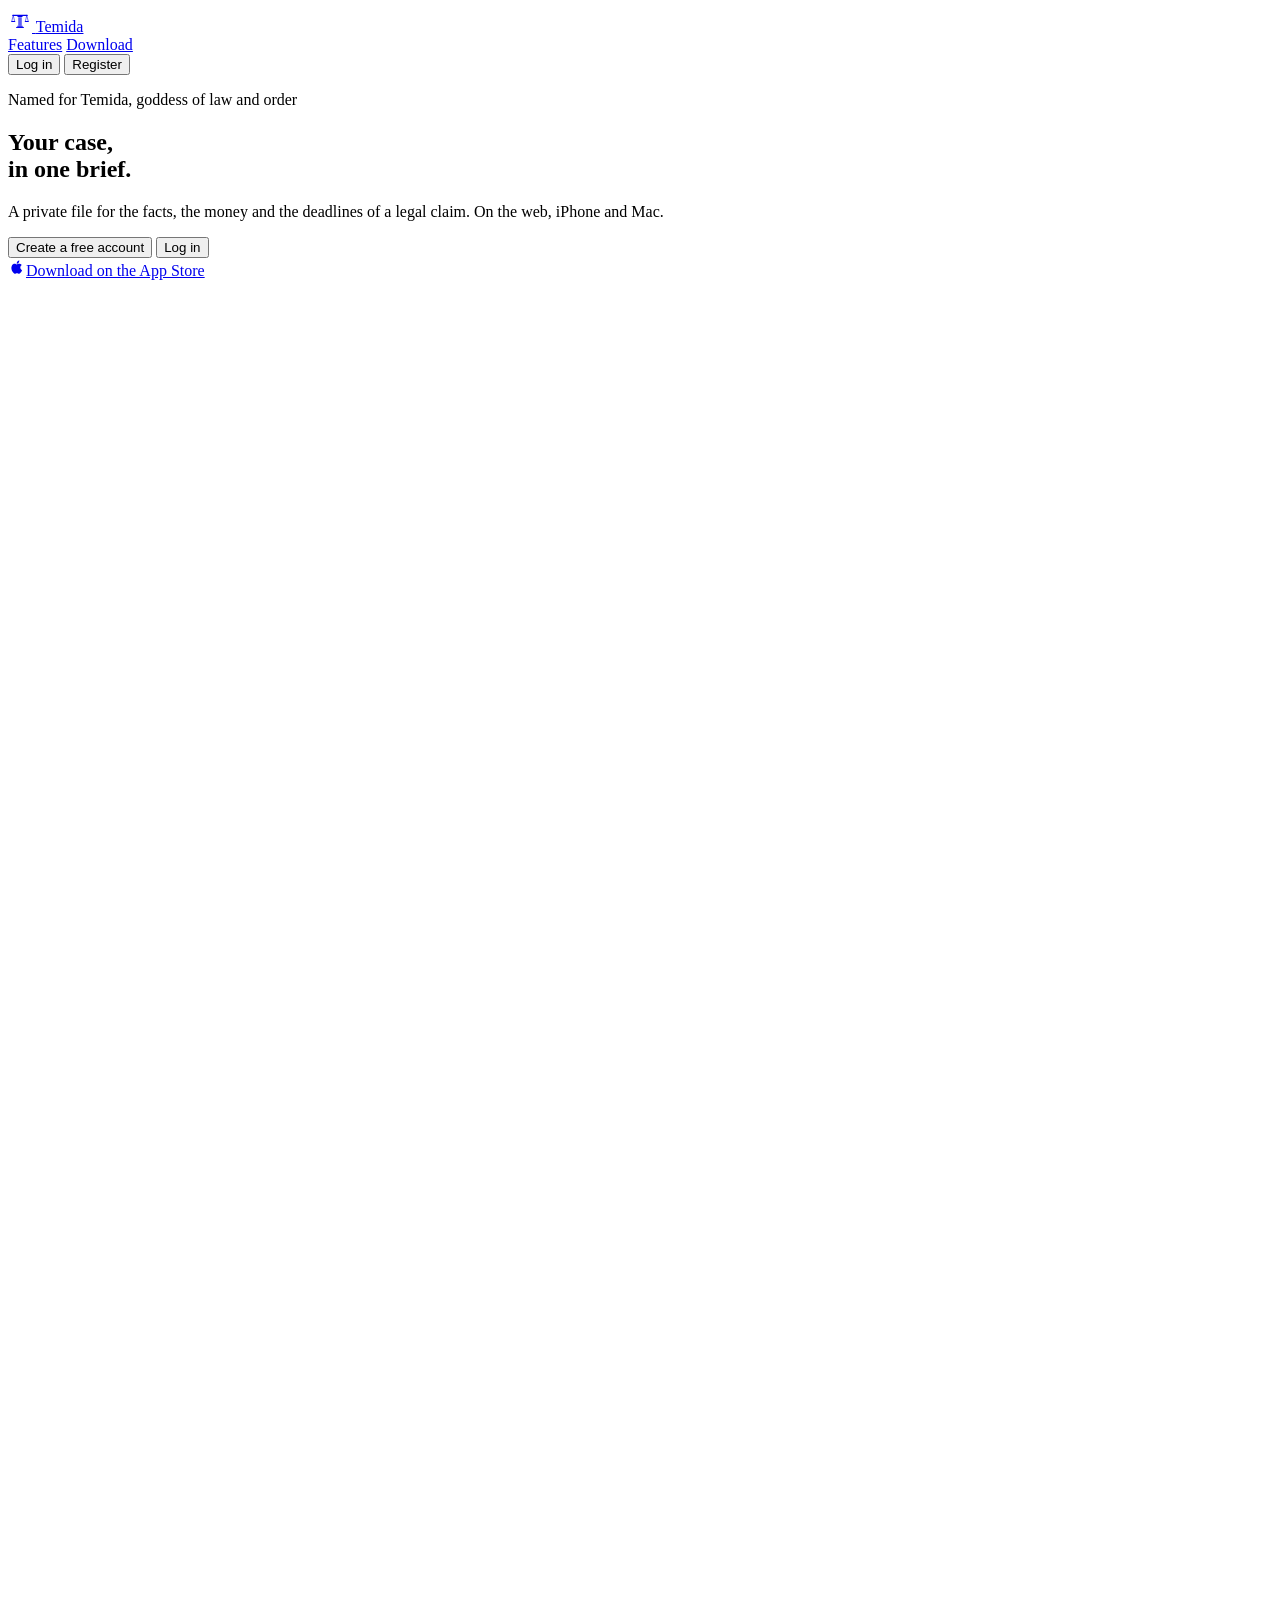
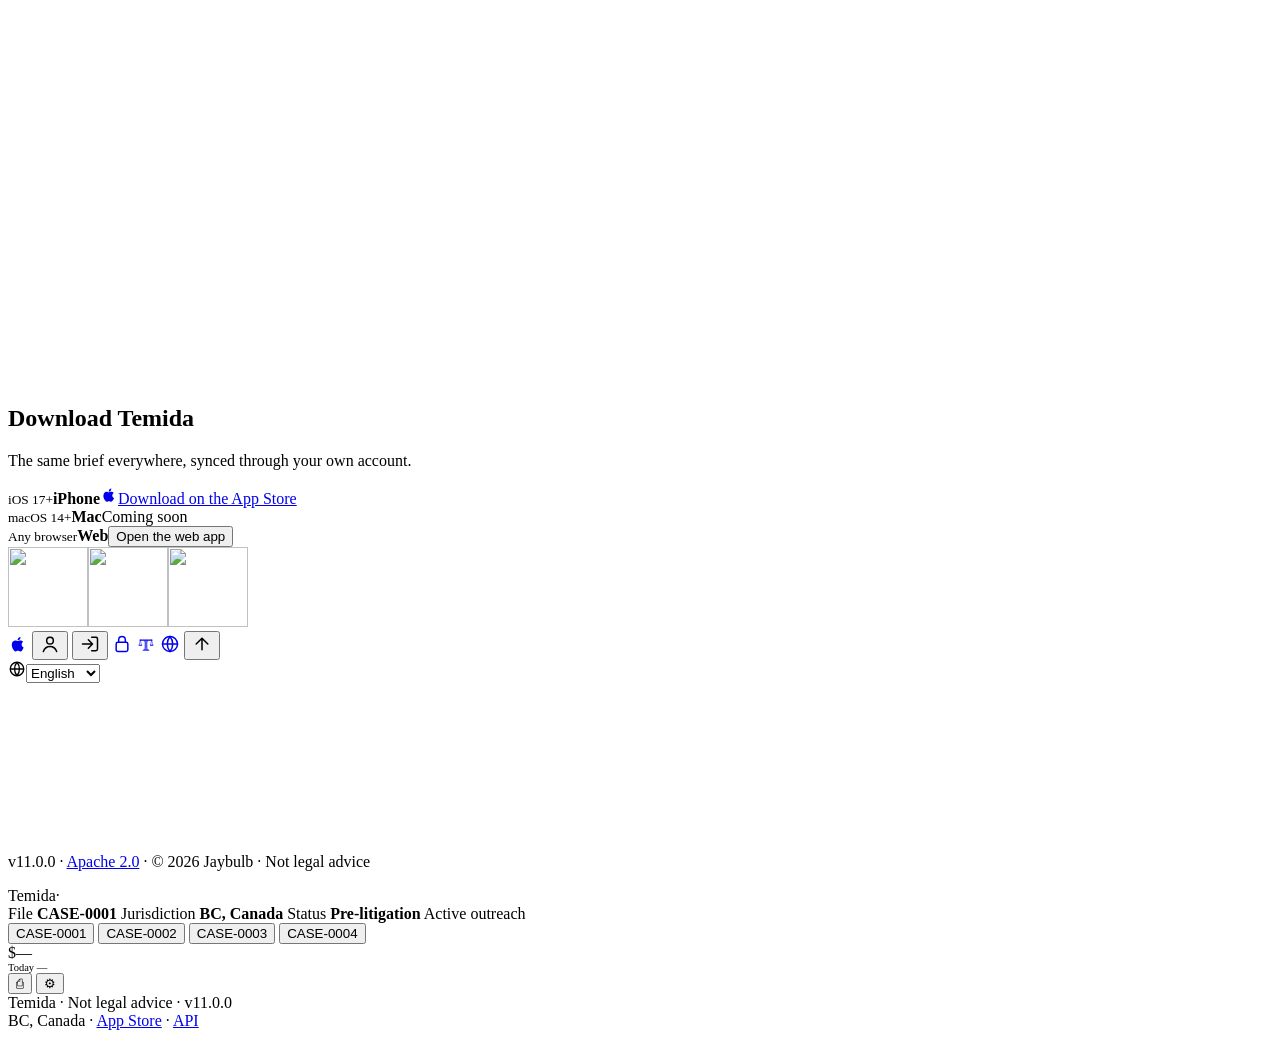
==== commit d3b247bb: "Web: Edit and Remove show on hover or focus, footer says v11.0.0 With a mouse, the row buttons float" ====
--- a/web/index.html
+++ b/web/index.html
@@ -9,7 +9,7 @@
 <title>Temida, your case in order</title>
 <meta name="description" content="Build and defend legal cases with clarity. Track evidence, deadlines, damages, and strategy in one place.">
 <link rel="stylesheet" href="tokens.css?v=4">
-<link rel="stylesheet" href="style.css?v=83">
+<link rel="stylesheet" href="style.css?v=85">
 <link rel="manifest" href="manifest.json">
 <link rel="apple-touch-icon" href="icon.svg">
 <link rel="icon" type="image/svg+xml" href="favicon.svg">
@@ -107,7 +107,7 @@
     </nav>
     <label class="th-lang"><svg width="18" height="18" viewBox="0 0 24 24" fill="none" stroke="currentColor" stroke-width="1.8" aria-hidden="true"><circle cx="12" cy="12" r="9"/><path d="M3 12h18M12 3a14 14 0 0 1 0 18M12 3a14 14 0 0 0 0 18"/></svg><select id="lang" aria-label="Language" title="Language"><option value="en">English</option><option value="fr">Français</option><option value="es">Español</option><option value="zh-Hans">简体中文</option><option value="zh-Hant">繁體中文</option><option value="pa">ਪੰਜਾਬੀ</option></select></label>
     <div class="lp-foot-band" aria-hidden="true"><canvas class="lp-foot-shader"></canvas></div>
-    <p class="th-fine">v6.4.0 &middot; <a href="https://www.apache.org/licenses/LICENSE-2.0" target="_blank" rel="noopener">Apache 2.0</a> &middot; &copy; 2026 Jaybulb &middot; Not legal advice</p>
+    <p class="th-fine">v11.0.0 &middot; <a href="https://www.apache.org/licenses/LICENSE-2.0" target="_blank" rel="noopener">Apache 2.0</a> &middot; &copy; 2026 Jaybulb &middot; Not legal advice</p>
   </footer>
   <script src="footer-shader.js?v=2" defer></script>
   <script src="i18n.js?v=13" defer></script>
@@ -247,14 +247,14 @@
 </main>
 
 <footer>
-  <div>Temida &middot; <span>Not legal advice</span> &middot; v6.4.0</div>
+  <div>Temida &middot; <span>Not legal advice</span> &middot; v11.0.0</div>
   <div><span>BC, Canada</span> &middot; <a href="https://apps.apple.com/app/id6787857503" target="_blank" rel="noopener">App Store</a> &middot; <a href="https://github.com/nulljosh/temida/blob/main/docs/API.md" target="_blank" rel="noopener">API</a></div>
 </footer>
 
 </div>
 
 <script src="spark-client.js"></script>
-<script src="auth.js?v=59"></script>
+<script src="auth.js?v=61"></script>
 <script>
 if ('serviceWorker' in navigator) {
   navigator.serviceWorker.register('sw.js');
--- a/web/style.css
+++ b/web/style.css
@@ -688,7 +688,8 @@
 }
 @media print {
   body { background: white !important; color: #0d0d0d !important; }
-  .auth-overlay, .strip, .tw-panel, .tabs, .copy-btn, .traj-card, .journal-add, .journal-form, .print-btn { display: none !important; }
+  .auth-overlay, .strip, .tw-panel, .tabs, .copy-btn, .traj-card, .journal-add, .journal-form, .print-btn,
+  .case-search, .author-add, .author-row, .author-dlg { display: none !important; }
   .tab-panel + .tab-panel { page-break-before: always; margin-top: 0; border-top: none; }
   .page { padding: 24px !important; max-width: 100% !important; }
   .clock-decay-svg { display: none !important; }
@@ -1387,6 +1388,8 @@
 .author-row{display:flex;gap:8px;margin-top:8px}
 .author-row button{min-height:32px;padding:0 12px;border-radius:999px;border:1px solid color-mix(in srgb,currentColor 25%,transparent);background:none;color:inherit;font:inherit;font-size:.85rem;cursor:pointer;opacity:.8}
 .author-row button:hover,.author-row button:focus-visible{opacity:1}
+/* with a mouse, Edit and Remove float bottom-right on the row being pointed at or focused; touch keeps them inline */
+@media (hover:hover){:is(#facts,#grounds-case,#witnesses,#timeline,#lawyers)>*{position:relative}:is(#facts,#grounds-case,#witnesses,#timeline,#lawyers)>:not(:hover):not(:focus-within) .author-row{opacity:0}.author-row{position:absolute;right:0;bottom:8px;margin:0;transition:opacity .15s}#lawyers .lawyer-body{position:relative}#lawyers .author-row{bottom:0}}
 
 /* Shell page (accounts without their own layout): one brief, so the case tabs and owner status go. */
 body[data-shell] .case-switcher,body[data-shell] .strip .meta,body[data-shell] #stripPill{display:none}
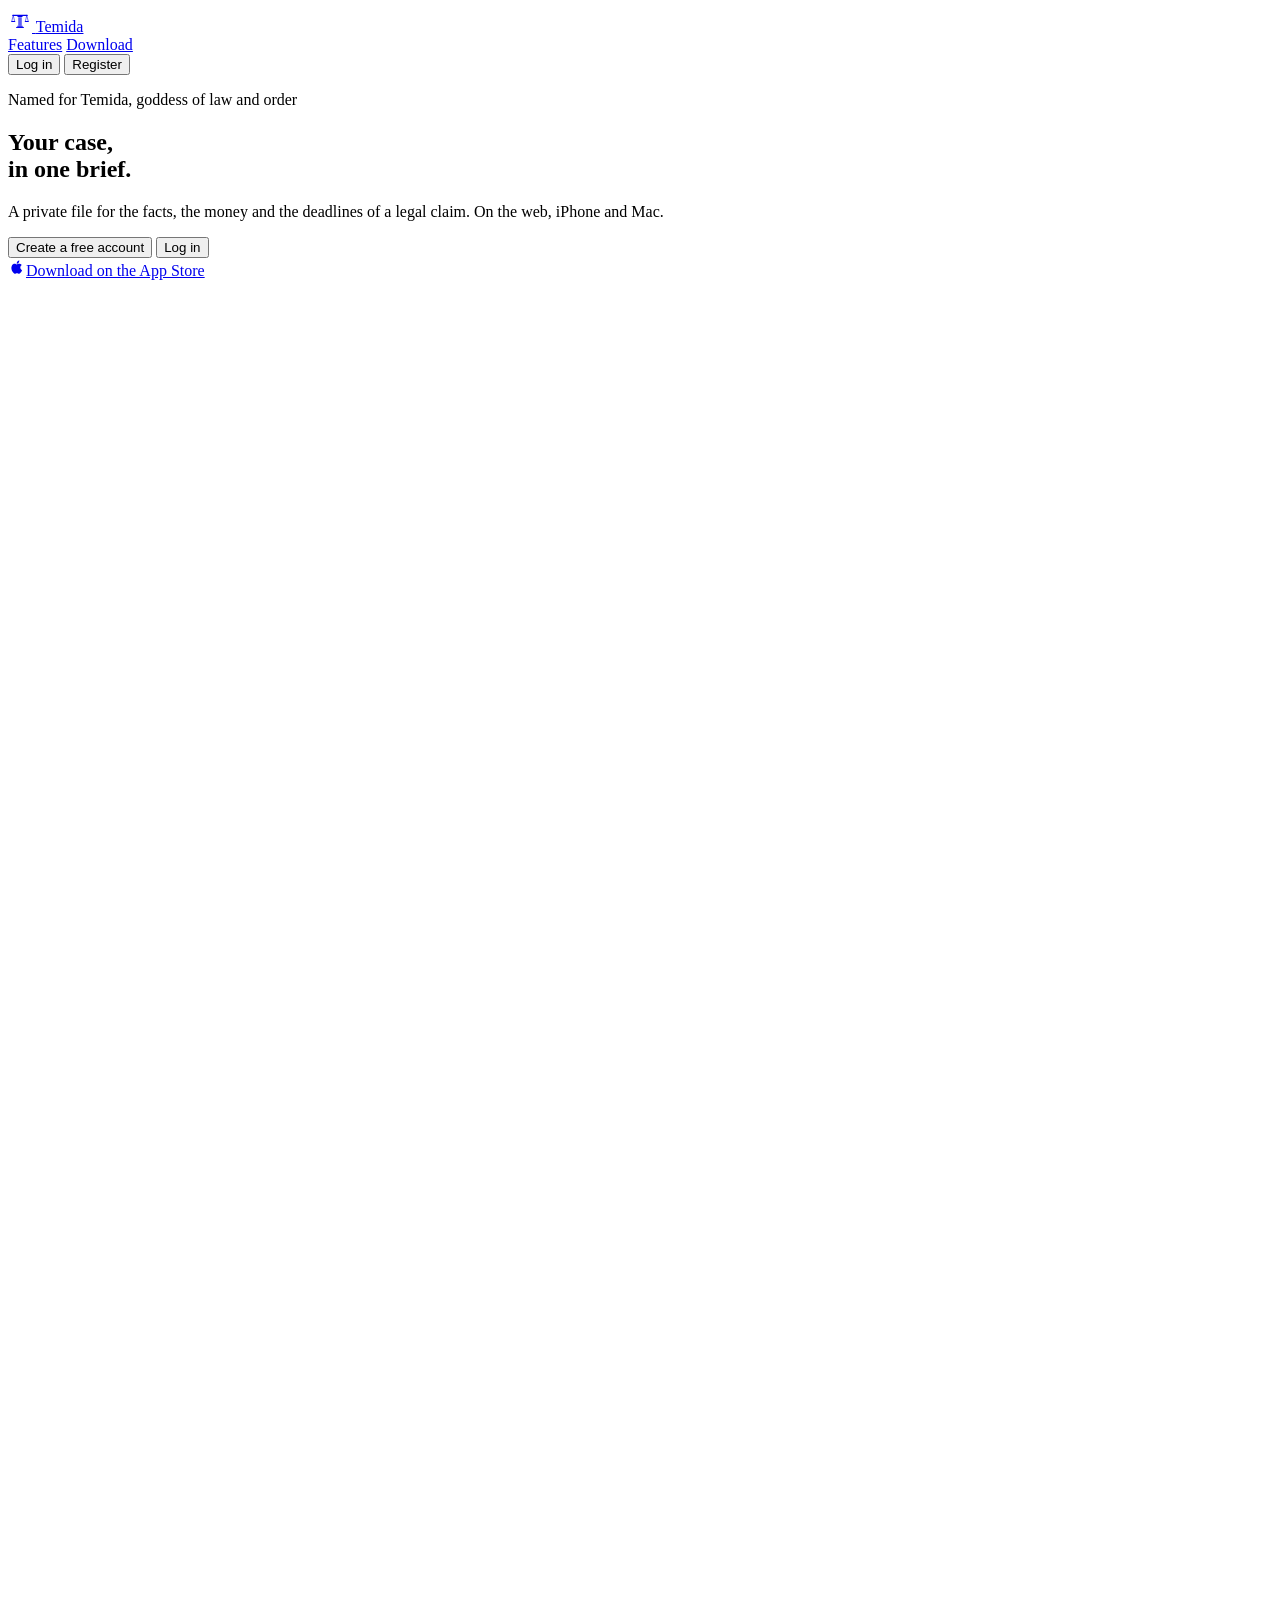
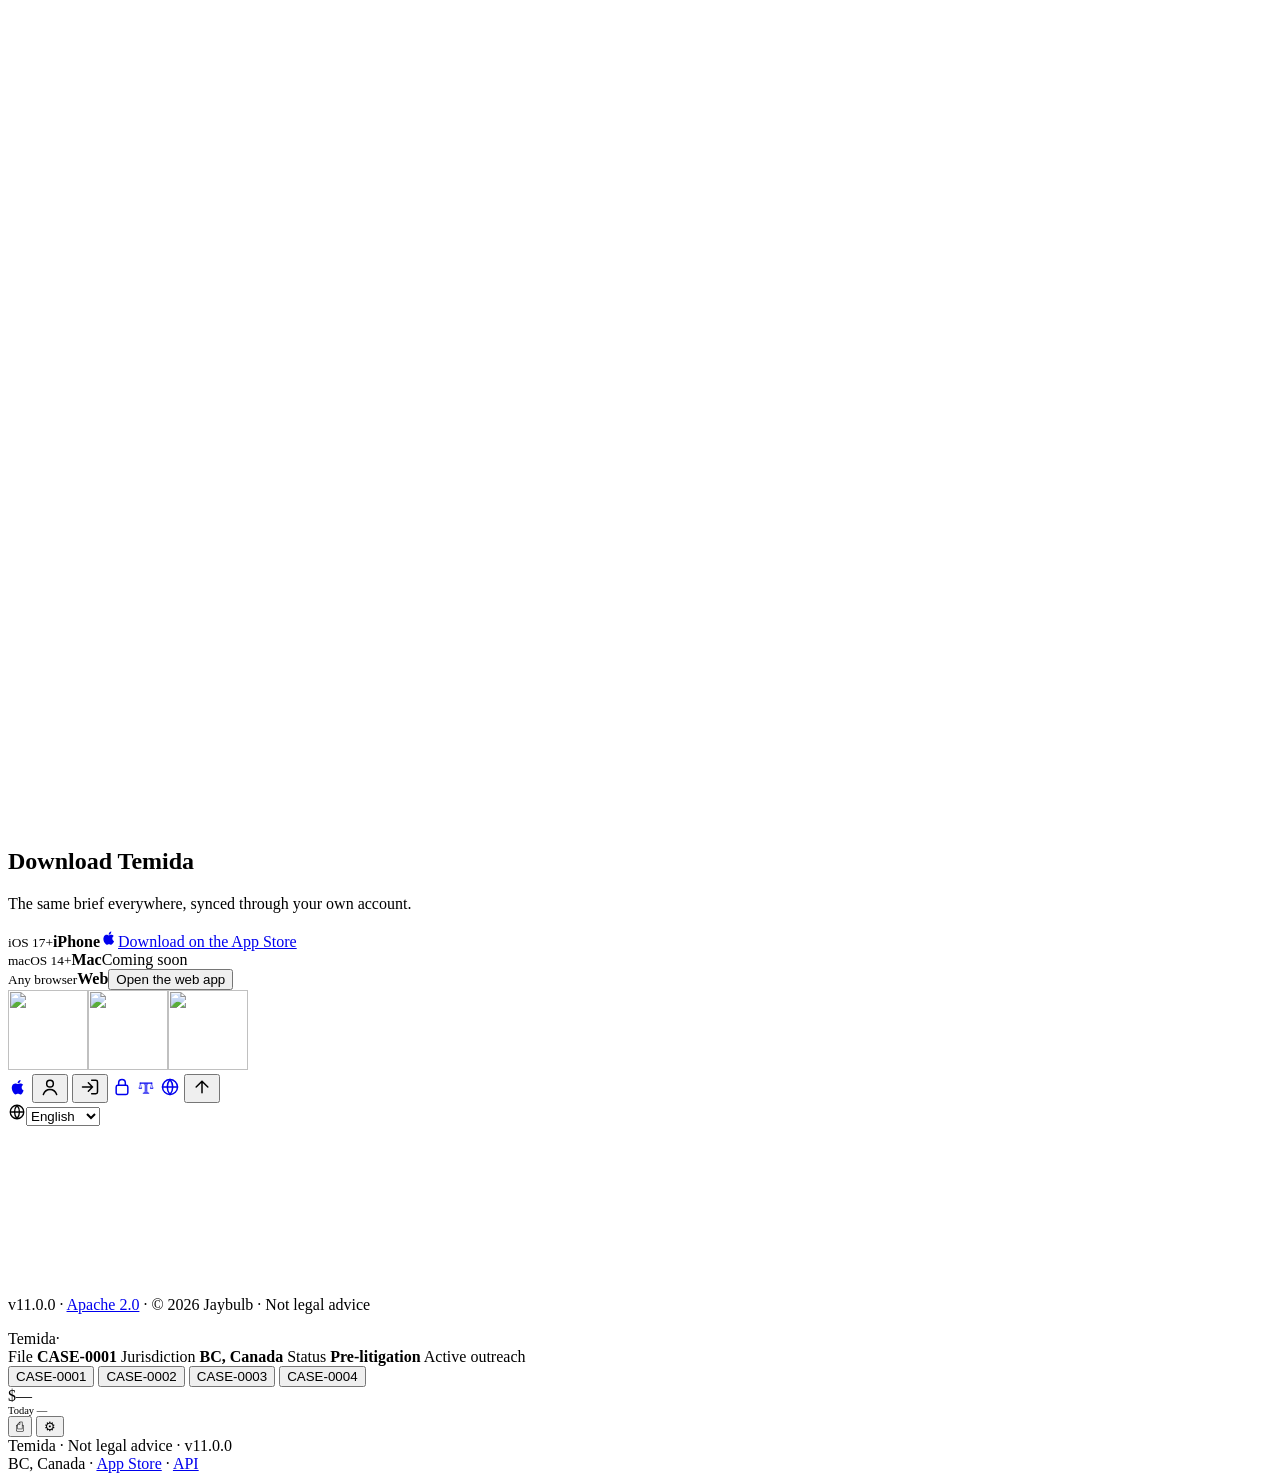
==== commit f642614e: "Landing: the brief behind the hero, bold type Sample cards (never a real case) play Temida's screens" ====
--- a/web/index.html
+++ b/web/index.html
@@ -5,11 +5,13 @@
 <meta charset="UTF-8">
 <base href="/">
 <meta name="viewport" content="width=device-width, initial-scale=1.0, viewport-fit=cover">
+<meta name="theme-color" content="#2b3550">
   <meta name="apple-itunes-app" content="app-id=6787857503">
 <title>Temida, your case in order</title>
 <meta name="description" content="Build and defend legal cases with clarity. Track evidence, deadlines, damages, and strategy in one place.">
 <link rel="stylesheet" href="tokens.css?v=4">
-<link rel="stylesheet" href="style.css?v=85">
+<link rel="stylesheet" href="style.css?v=87">
+<link rel="stylesheet" href="hero.css?v=3">
 <link rel="manifest" href="manifest.json">
 <link rel="apple-touch-icon" href="icon.svg">
 <link rel="icon" type="image/svg+xml" href="favicon.svg">
@@ -57,7 +59,7 @@
 
   <main class="lp-main">
   <section class="lp-hero th-hero">
-    <div class="lp-hero-bg" aria-hidden="true"></div>
+    <div class="lp-hero-bg" aria-hidden="true" inert><div class="bwall" id="bwall"></div></div>
     <div class="lp-hero-copy">
       <p class="th-kicker">Named for Temida, goddess of law and order</p>
       <h1 class="lp-h1">Your case,<br>in one brief.</h1>
@@ -68,8 +70,7 @@
       </div>
       <a class="lp-appstore th-badge" href="https://apps.apple.com/app/id6787857503" target="_blank" rel="noopener"><svg width="18" height="18" viewBox="0 0 24 24" aria-hidden="true"><path id="apl" fill="currentColor" d="M16.37 12.74c-.02-2.2 1.8-3.26 1.88-3.31-1.02-1.5-2.62-1.7-3.19-1.72-1.36-.14-2.65.8-3.34.8-.69 0-1.75-.78-2.88-.76-1.48.02-2.85.86-3.61 2.19-1.54 2.67-.39 6.62 1.11 8.79.73 1.06 1.61 2.25 2.75 2.21 1.1-.04 1.52-.71 2.86-.71 1.33 0 1.71.71 2.88.69 1.19-.02 1.94-1.08 2.67-2.15.84-1.23 1.19-2.42 1.21-2.48-.03-.01-2.32-.89-2.34-3.55zM14.18 6.27c.61-.74 1.02-1.76.91-2.78-.88.04-1.94.59-2.57 1.32-.56.65-1.06 1.69-.93 2.69.98.08 1.98-.5 2.59-1.23z"/></svg><span>Download on the App Store</span></a>
     </div>
-    <figure class="th-art"><svg viewBox="0 0 2502 2403" role="img" aria-label="Temida, blindfolded, holding the scales and a sword. A 19th-century wood engraving."><use href="temida.svg#art"/></svg></figure>
-  </section>
+      </section>
 
   <section class="lp-section" id="features">
     <div class="lp-sec-head"><h2>Features</h2></div>
@@ -110,7 +111,8 @@
     <p class="th-fine">v11.0.0 &middot; <a href="https://www.apache.org/licenses/LICENSE-2.0" target="_blank" rel="noopener">Apache 2.0</a> &middot; &copy; 2026 Jaybulb &middot; Not legal advice</p>
   </footer>
   <script src="footer-shader.js?v=2" defer></script>
-  <script src="i18n.js?v=13" defer></script>
+  <script src="i18n.js?v=14" defer></script>
+  <script src="hero.js?v=2" defer></script>
 <script>
 // Hero parallax: the background drifts at 40% of scroll, the copy at 15% and fades out.
 // The landing scrolls inside #authOverlay, not the window. Off under reduced motion.
--- a/web/tokens.css
+++ b/web/tokens.css
@@ -1,6 +1,4 @@
 @import url('https://jaybulb.com/tokens.css');
 
-/* Brand serif for headlines (scripts/gen_font.py). Interface text stays on the system font. */
-@font-face { font-family: "Temida Serif"; src: url("fonts/TemidaSerif-Regular.woff2") format("woff2"); font-weight: 400; font-display: swap; }
-@font-face { font-family: "Temida Serif"; src: url("fonts/TemidaSerif-Semibold.woff2") format("woff2"); font-weight: 600; font-display: swap; }
-:root { --font-display: "Temida Serif", "New York", ui-serif, Georgia, serif; }
+/* Headlines use the same system face as interface text (#11). */
+:root { --font-display: var(--font-body); } /* one face everywhere (#11) */
--- a/web/style.css
+++ b/web/style.css
@@ -1,5 +1,5 @@
 *, *::before, *::after { box-sizing: border-box; }
-html, body { margin: 0; padding: 0; min-height: 100vh; -webkit-text-size-adjust: 100%; }
+html, body { margin: 0; padding: 0; min-height: 100vh; -webkit-text-size-adjust: 100%; overflow-x: clip; }
 /* Surfaces, text and type come from tokens.css — the shared house tokens served from
    jaybulb.com/tokens.css and consumed the same way by spark, wiretext and curvely.
    Everything below is an alias onto those, plus the status colours that carry litigation
@@ -146,6 +146,7 @@
   transition: all 0.15s;
 }
 .strip-btn:hover { color: var(--ink); border-color: var(--ink); }
+.strip-btn { min-width: 44px; min-height: 44px; display: inline-flex; align-items: center; justify-content: center; } /* tap size */
 .strip-pill {
   display: inline-flex; align-items: center; gap: 6px;
   font-family: var(--sans); font-size: 11px;
@@ -317,7 +318,7 @@
 .ground-grade.g-C { color: var(--grade-c); border-color: color-mix(in oklab, var(--grade-c) 40%, transparent); background: color-mix(in oklab, var(--grade-c) 10%, transparent); }
 .ground-grade.g-D { color: var(--grade-d); border-color: color-mix(in oklab, var(--grade-d) 40%, transparent); background: color-mix(in oklab, var(--grade-d) 10%, transparent); }
 .ground-mag { height: 2px; background: var(--rule); margin: 0 0 0 78px; }
-.ground-mag-fill { height: 100%; width: 0; transition: width 0.8s cubic-bezier(0.22,1,0.36,1); }
+.ground-mag-fill { height: 100%; width: 0; }
 .ground-body { max-height: 0; overflow: hidden; transition: max-height 0.4s cubic-bezier(0.22,1,0.36,1); }
 .ground.open .ground-body { max-height: 900px; }
 .ground-inner { padding: 18px 0 24px 78px; display: grid; gap: 14px; }
@@ -357,7 +358,7 @@
 .scen-amt { font-family: var(--sans); font-size: 16px; font-weight: 500; }
 .scen-pct { font-family: var(--sans); font-size: 11px; color: var(--muted); margin-top: 2px; letter-spacing: 0.06em; }
 .bar-track { height: 3px; background: var(--rule); overflow: hidden; border-radius: var(--radius-pill); }
-.bar-fill { height: 100%; width: 0; border-radius: var(--radius-pill); transition: width 1s cubic-bezier(0.22,1,0.36,1); }
+.bar-fill { height: 100%; width: 0; border-radius: var(--radius-pill); }
 
 /* Damages stack */
 .stack-tot { display: grid; grid-template-columns: 1fr auto; align-items: end; gap: 24px; padding: 24px 0; border-top: 1px solid var(--rule); border-bottom: 1px solid var(--rule); }
@@ -381,7 +382,7 @@
 .stack-row .label { font-family: var(--sans); font-size: 15px; font-weight: 600; letter-spacing: -0.02em; }
 .stack-row .sub { font-family: var(--sans); font-size: 10.5px; color: var(--muted); letter-spacing: 0.04em; }
 .stack-row .meter { height: 3px; background: var(--rule); overflow: hidden; border-radius: var(--radius-pill); }
-.stack-row .meter > div { height: 100%; width: 0; border-radius: var(--radius-pill); transition: width 0.6s cubic-bezier(0.22,1,0.36,1); }
+.stack-row .meter > div { height: 100%; width: 0; border-radius: var(--radius-pill); }
 .stack-row .amt { font-family: var(--sans); font-size: 14px; font-weight: 500; text-align: right; }
 
 /* Scale */
@@ -419,7 +420,7 @@
 .lev-bd-row .lev-pos { color: var(--good); }
 .lev-bar { position: relative; min-height: 60px; }
 .lev-bar-track { position: absolute; left: 0; right: 0; top: 4px; height: 6px; background: var(--rule); border-radius: var(--radius-pill); }
-.lev-bar-fill { position: absolute; left: 0; top: 4px; height: 6px; background: var(--danger); border-radius: var(--radius-pill); transition: width 0.6s cubic-bezier(0.22,1,0.36,1); }
+.lev-bar-fill { position: absolute; left: 0; top: 4px; height: 6px; background: var(--danger); border-radius: var(--radius-pill); }
 .lev-bar-marker { position: absolute; top: -2px; width: 14px; height: 14px; border-radius: 50%; background: var(--danger); border: 2px solid var(--bg); box-shadow: 0 0 0 4px var(--danger-soft); transform: translateX(-50%); transition: left 0.6s cubic-bezier(0.22,1,0.36,1); }
 .lev-bar-anchors { position: relative; margin-top: 22px; height: 16px; font-family: var(--sans); font-size: 10px; color: var(--muted); letter-spacing: 0.1em; text-transform: uppercase; }
 .lev-bar-anchors > span:first-child { position: absolute; left: 0; }
@@ -512,7 +513,7 @@
 .cl-hd .l { font-family: var(--sans); font-size: 11px; color: var(--mid); }
 .cl-hd .c { font-family: var(--sans); font-size: 11px; font-weight: 500; }
 .cl-bar { height: 2px; background: var(--rule); border-radius: var(--radius-pill); overflow: hidden; margin-bottom: 10px; }
-.cl-bar > div { height: 100%; background: var(--good); width: 0; transition: width 0.5s ease; border-radius: var(--radius-pill); }
+.cl-bar > div { height: 100%; background: var(--good); width: 0; border-radius: var(--radius-pill); }
 .cl-list { border-top: 1px solid var(--rule); }
 .cl-item { display: grid; grid-template-columns: 22px 1fr auto auto; gap: 14px; padding: 13px 0; align-items: center; border-bottom: 1px solid var(--rule); cursor: pointer; user-select: none; transition: opacity 0.15s; }
 .cl-box { width: 18px; height: 18px; border-radius: 3px; border: 1.5px solid var(--rule-strong); display: flex; align-items: center; justify-content: center; transition: all 0.15s; }
@@ -1228,7 +1229,7 @@
 .lp-hero.th-hero { display: grid; grid-template-columns: minmax(0, 1.05fr) minmax(0, 1fr); align-items: center; gap: 40px; text-align: left;
   background: var(--th-field); color: var(--th-on); padding: clamp(40px, 7vh, 88px) var(--th-wide) clamp(56px, 9vh, 104px); position: relative; overflow: hidden; isolation: isolate; }
 .th-kicker { margin: 0 0 18px; font-size: 15px; color: var(--th-soft); }
-.lp-hero.th-hero .lp-h1 { font-size: clamp(52px, 7.6vw, 108px); font-weight: 400; line-height: .96; letter-spacing: -0.03em; max-width: 8ch; margin: 0 0 28px; color: var(--th-on); }
+.lp-hero.th-hero .lp-h1 { font-size: clamp(52px, 7.6vw, 108px); font-weight: 700; line-height: .96; letter-spacing: -0.03em; max-width: 8ch; margin: 0 0 28px; color: var(--th-on); }
 .lp-hero.th-hero .lp-lead { margin: 0 0 32px; max-width: 34ch; color: rgba(242, 242, 242, .78); }
 .lp-hero.th-hero .lp-cta-row { justify-content: flex-start; }
 .th-hero .lp-appstore { color: rgba(242, 242, 242, .78); }
@@ -1245,18 +1246,18 @@
 .lp-demo.th-dark { max-width: none; margin: 0; padding: 0 var(--th-wide) 72px; }
 .lp-demo.th-dark video { max-width: 1040px; margin: 0 auto; border-color: rgba(242, 242, 242, .14); box-shadow: 0 32px 80px -32px rgba(0, 0, 0, .55); }
 .th-plats { text-align: center; padding: 24px 20px 96px; }
-.th-plats h2 { font-family: var(--font-display); font-weight: 400; font-size: clamp(40px, 6vw, 76px); letter-spacing: -0.025em; line-height: 1; margin: 0 0 12px; }
+.th-plats h2 { font-family: var(--font-display); font-weight: 700; font-size: clamp(40px, 6vw, 76px); letter-spacing: -0.025em; line-height: 1; margin: 0 0 12px; }
 .th-plats > p { margin: 0 0 48px; color: rgba(242, 242, 242, .75); }
 .th-plat-row { display: grid; grid-template-columns: repeat(3, minmax(0, 1fr)); gap: 24px; max-width: 900px; margin: 0 auto; }
 .th-plat-row > div { display: flex; flex-direction: column; align-items: center; gap: 10px; }
 .th-plat-row small { font-size: 13px; color: var(--th-soft); }
-.th-plat-row b { font-family: var(--font-display); font-weight: 400; font-size: 40px; letter-spacing: -0.02em; }
+.th-plat-row b { font-family: var(--font-display); font-weight: 700; font-size: 40px; letter-spacing: -0.02em; }
 .th-plat-row span.lp-btn { opacity: .7; cursor: default; }
 
-#features .lp-sec-head h2 { font-size: clamp(48px, 7vw, 92px); font-weight: 400; letter-spacing: -0.03em; color: var(--accent); text-align: left; }
+#features .lp-sec-head h2 { font-size: clamp(48px, 7vw, 92px); font-weight: 700; letter-spacing: -0.03em; color: var(--accent); text-align: left; }
 #features .lp-sec-head { text-align: left; }
 #features .lp-card-no { font-size: 13px; font-weight: 600; color: var(--accent); letter-spacing: 0; }
-#features .lp-card h3 { font-family: var(--font-display); font-weight: 400; font-size: 30px; letter-spacing: -0.02em; color: var(--accent); }
+#features .lp-card h3 { font-family: var(--font-display); font-weight: 600; font-size: 30px; letter-spacing: -0.02em; color: var(--accent); }
 .lp-foot-shader { height: clamp(140px, 21vw, 300px); margin-top: 24px; }
 
 @media (max-width: 820px) {
@@ -1269,7 +1270,6 @@
 /* Full-bleed hero; the rays sit behind the goddess herself. */
 .lp-hero.th-hero { max-width: none; width: 100%; margin: 0; box-sizing: border-box; }
 .lp-hero.th-hero .lp-h1 { max-width: none; }
-.lp-hero.th-hero .lp-hero-bg { display: none; }
 .th-art::before { content: ""; position: absolute; left: 50%; top: 44%; width: 150%; aspect-ratio: 1; z-index: -1; pointer-events: none;
   background: repeating-conic-gradient(from 0deg, rgba(232, 236, 246, .2) 0deg .4deg, transparent .4deg 4.5deg);
   -webkit-mask-image: radial-gradient(circle, transparent 12%, #000 24%, transparent 66%); mask-image: radial-gradient(circle, transparent 12%, #000 24%, transparent 66%);
@@ -1289,7 +1289,7 @@
 .th-fine a { color: inherit; }
 @media (max-width: 420px) { .th-icons { gap: 8px; } .th-icons a, .th-icons button { width: 44px; height: 44px; } }
 .th-plat-row a.lp-btn { text-decoration: none; }
-.lp-final h2 { font-weight: 400; font-size: clamp(40px, 5.5vw, 72px); letter-spacing: -0.025em; line-height: 1; }
+.lp-final h2 { font-weight: 700; font-size: clamp(40px, 5.5vw, 72px); letter-spacing: -0.025em; line-height: 1; }
 .th-plats { padding-top: 88px; }
 /* Hero depth on scroll (--sy is the overlay's scroll offset, set by the inline script, capped at 900).
    Rays: back layer, slow ambient spin plus a scroll turn and swell. Goddess: middle layer, lags the page.
@@ -1324,7 +1324,7 @@
 .th-plat-row .th-badge { margin-top: 0; }
 .th-fine { text-wrap: balance; }
 /* Sign-in card matches the landing: serif headline, plain sentence-case support text. */
-#authModal .auth-title { font-family: var(--font-display); font-weight: 400; font-size: 34px; letter-spacing: -0.015em; line-height: 1.1; }
+#authModal .auth-title { font-family: var(--font-display); font-weight: 700; font-size: 34px; letter-spacing: -0.015em; line-height: 1.1; }
 #authModal .auth-sub, #authModal .auth-footer { letter-spacing: 0; font-size: 14px; }
 /* Brand rule: labels are sentence case, never spaced-out capitals. One override for every caps label the app shell had. */
 .auth-btn,
@@ -1388,6 +1388,7 @@
 .author-row{display:flex;gap:8px;margin-top:8px}
 .author-row button{min-height:32px;padding:0 12px;border-radius:999px;border:1px solid color-mix(in srgb,currentColor 25%,transparent);background:none;color:inherit;font:inherit;font-size:.85rem;cursor:pointer;opacity:.8}
 .author-row button:hover,.author-row button:focus-visible{opacity:1}
+@media (hover:none){.author-row button{min-height:44px;padding:0 16px}} /* touch: full tap size */
 /* with a mouse, Edit and Remove float bottom-right on the row being pointed at or focused; touch keeps them inline */
 @media (hover:hover){:is(#facts,#grounds-case,#witnesses,#timeline,#lawyers)>*{position:relative}:is(#facts,#grounds-case,#witnesses,#timeline,#lawyers)>:not(:hover):not(:focus-within) .author-row{opacity:0}.author-row{position:absolute;right:0;bottom:8px;margin:0;transition:opacity .15s}#lawyers .lawyer-body{position:relative}#lawyers .author-row{bottom:0}}
 
--- a/web/hero.css
+++ b/web/hero.css
@@ -0,0 +1,33 @@
+/* Hero: Temida's own brief behind the copy. Sample cards (no real case) play the app's screens: a deadline counting
+   down, the money range, tasks ticking off, the timeline filling in. Blended into the field; parallax via --sy. */
+.lp-hero.th-hero { display: grid; grid-template-columns: minmax(0, 1fr); place-items: center; text-align: center; min-height: calc(100svh - 64px); padding: 64px 20px; overflow: hidden; }
+.lp-hero.th-hero::before { content: ""; position: absolute; inset: 0; z-index: 1; pointer-events: none; background: radial-gradient(ellipse 58% 58% at 50% 50%, var(--th-field) 52%, transparent 100%); }
+.lp-hero.th-hero::after { content: ""; position: absolute; left: 0; right: 0; bottom: 0; height: 28%; z-index: 1; pointer-events: none; background: linear-gradient(transparent, var(--th-field)); }
+.lp-hero.th-hero .lp-hero-bg { display: block; inset: 0; width: auto; aspect-ratio: auto; z-index: 0; background: none; -webkit-mask-image: none; mask-image: none;
+  transform: translate3d(0, calc(var(--sy, 0) * 0.45px), 0); }
+.lp-hero.th-hero .lp-hero-copy { position: relative; z-index: 2; display: flex; flex-direction: column; align-items: center;
+  transform: translate3d(0, calc(var(--sy, 0) * 0.2px), 0); opacity: calc(1 - var(--sy, 0) / 630); }
+.lp-hero.th-hero .lp-h1 { font-weight: 700; max-width: 10ch; margin: 0 auto 28px; letter-spacing: -0.035em; }
+.lp-hero.th-hero .lp-lead { margin: 0 auto 32px; }
+.lp-hero.th-hero .lp-cta-row { justify-content: center; }
+.bwall { height: 100%; max-width: 1440px; margin: 0 auto; padding: 24px; display: grid; grid-template-columns: repeat(3, 1fr); grid-auto-rows: 220px; gap: 22px; align-content: center; opacity: .72; text-align: left; }
+.bc { background: color-mix(in srgb, var(--th-on) 7%, var(--th-field)); border: 1px solid rgba(242, 242, 242, .12); border-radius: 20px; padding: 18px 22px; overflow: hidden; display: flex; flex-direction: column; gap: 10px; color: var(--th-on); }
+.bc-hd { font-size: 13px; font-weight: 600; color: var(--th-soft); display: flex; justify-content: space-between; }
+.bc-big { font-size: 22px; line-height: 27px; font-weight: 700; letter-spacing: -0.015em; }
+.bc-sub { font-size: 14px; color: var(--th-soft); font-variant-numeric: tabular-nums; }
+.bc-bar { height: 8px; border-radius: 999px; background: rgba(242, 242, 242, .12); overflow: hidden; }
+.bc-bar i { display: block; height: 100%; width: 0; background: var(--th-on); border-radius: inherit; transition: width .9s ease; }
+.bc-row { display: grid; grid-template-columns: 60px 1fr auto; align-items: center; gap: 10px; font-size: 14px; }
+.bc-row b { font-variant-numeric: tabular-nums; font-weight: 700; }
+.bc-li { display: flex; align-items: center; gap: 10px; font-size: 15px; line-height: 20px; opacity: .45; transition: opacity .3s; }
+.bc-li::before { content: ""; flex: none; width: 16px; height: 16px; border-radius: 50%; border: 2px solid var(--th-soft); box-sizing: border-box; transition: background .3s, border-color .3s; }
+.bc-li.on { opacity: 1; }
+.bc-li.done::before { background: var(--th-on); border-color: var(--th-on); }
+.bc-li span { white-space: nowrap; overflow: hidden; text-overflow: ellipsis; }
+.bc-li em { font-style: normal; color: var(--th-soft); font-variant-numeric: tabular-nums; min-width: 44px; }
+.bc-txt { font-size: 16px; line-height: 23px; }
+.bc-txt::after { content: ""; display: inline-block; width: 2px; height: 1em; margin-left: 2px; vertical-align: -2px; background: var(--th-on); animation: bc-caret 1s steps(1) infinite; }
+@keyframes bc-caret { 50% { opacity: 0; } }
+@media (max-width: 900px) { .bwall { grid-template-columns: repeat(2, 1fr); } }
+@media (max-width: 560px) { .bwall { grid-template-columns: 1fr; padding: 16px; grid-auto-rows: 200px; opacity: .5; } .lp-hero.th-hero::before { background: radial-gradient(ellipse 120% 46% at 50% 50%, var(--th-field) 62%, transparent 100%); } }
+@media (prefers-reduced-motion: reduce) { .bc-bar i, .bc-li, .bc-li::before { transition: none; } .bc-txt::after { animation: none; } }
